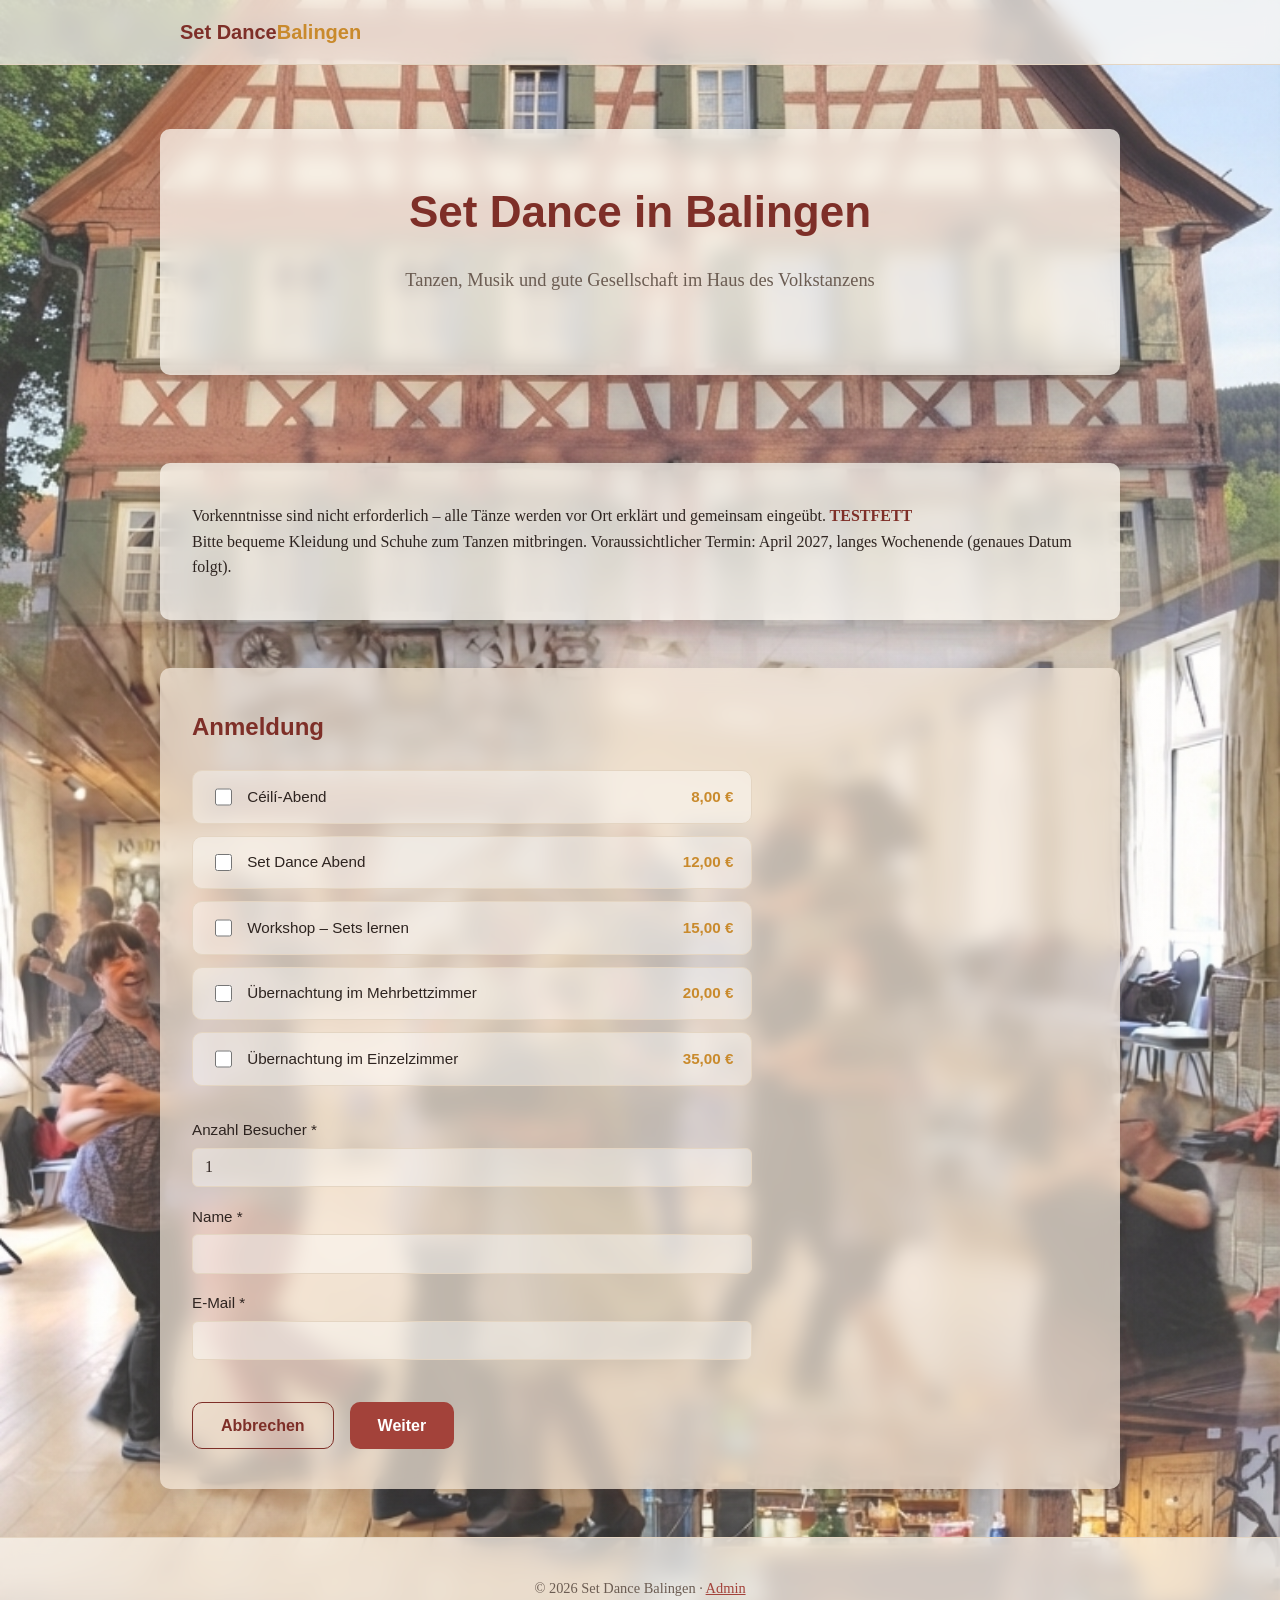
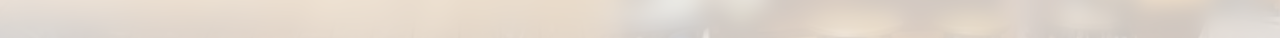
==== index.html @ d420913e "Render infoText1/infoText2 as rich HTML, add lock-screen CSS support The two info paragraphs are now" ====
<!doctype html>
<html lang="de">
<head>
  <meta charset="UTF-8" />
  <meta name="viewport" content="width=device-width, initial-scale=1.0" />
  <title>Set Dance Balingen – Anmeldung</title>
  <meta name="description" content="Anmeldung zum Set Dance Termin im Haus des Volkstanzens, Balingen." />
  <link rel="stylesheet" href="css/style.css" />
</head>
<body>
  <header class="site-header">
    <div class="container header-inner">
      <a href="#top" class="logo">Set&nbsp;Dance<span>Balingen</span></a>
    </div>
  </header>

  <main id="top">
    <section class="hero">
      <div class="container">
        <h1 id="headline">Set Dance in Balingen</h1>
        <p class="hero-sub" id="subheadline"></p>
      </div>
    </section>

    <section class="section">
      <div class="container">
        <div id="info-text-1" class="rich-text"></div>
        <div id="info-text-2" class="rich-text"></div>
      </div>
    </section>

    <section class="section section-alt">
      <div class="container">

        <!-- Schritt 1: Optionen + Kontaktdaten -->
        <div id="step-1">
          <h2>Anmeldung</h2>

          <p id="kapazitaet-hinweis" class="section-note" hidden></p>

          <div id="options-list" class="options-list"></div>

          <form id="kontakt-form" class="registration-form" novalidate>
            <div class="form-row">
              <label for="besucher">Anzahl Besucher *</label>
              <input type="number" id="besucher" name="besucher" min="1" value="1" required />
            </div>
            <div class="form-row">
              <label for="name">Name *</label>
              <input type="text" id="name" name="name" required />
            </div>
            <div class="form-row">
              <label for="email">E-Mail *</label>
              <input type="email" id="email" name="email" required />
            </div>

            <div class="summary-actions">
              <button type="button" id="abbrechen-btn" class="btn btn-secondary">Abbrechen</button>
              <button type="submit" class="btn btn-primary">Weiter</button>
            </div>
          </form>
        </div>

        <!-- Schritt 2: Übersicht -->
        <div id="step-2" hidden>
          <h2>Übersicht</h2>
          <dl id="uebersicht-daten" class="summary-list"></dl>

          <h3>Ausgewählte Optionen</h3>
          <ul id="uebersicht-optionen" class="summary-options"></ul>

          <p class="summary-total">Gesamtpreis: <strong id="gesamtpreis">0,00 €</strong></p>

          <div class="summary-actions">
            <button type="button" id="abbrechen-btn-2" class="btn btn-secondary">Abbrechen</button>
            <button type="button" id="zurueck-btn" class="btn btn-secondary">Zurück</button>
            <button type="button" id="senden-btn" class="btn btn-primary">Anmeldung senden</button>
          </div>
          <p id="form-status" class="form-status" role="status"></p>

          <div id="fallback-block" class="fallback-block" hidden>
            <p>
              Falls sich kein E-Mail-Programm geöffnet hat: Bitte sende die
              folgenden Angaben manuell per E-Mail an
              <strong id="fallback-email"></strong>.
            </p>
            <textarea id="fallback-text" class="fallback-text" rows="8" readonly></textarea>
            <button type="button" id="fallback-copy-btn" class="btn btn-secondary">Text kopieren</button>
          </div>
        </div>

      </div>
    </section>
  </main>

  <footer class="site-footer">
    <div class="container">
      <p>&copy; <span id="jahr"></span> Set Dance Balingen · <a href="admin.html">Admin</a></p>
    </div>
  </footer>

  <script src="js/app.js"></script>
</body>
</html>
---- css/style.css ----
:root {
  --color-bg: #fdf8f2;
  --color-bg-alt: #f3e7d8;
  --color-text: #2e2420;
  --color-text-muted: #6b5c52;
  --color-primary: #a3423a;
  --color-primary-dark: #7e2f28;
  --color-accent: #c98a2c;
  --color-border: #e4d5c2;
  --radius: 10px;
  --max-width: 960px;
  --font-body: "Georgia", "Iowan Old Style", "Palatino Linotype", serif;
  --font-heading: "Trebuchet MS", "Segoe UI", sans-serif;
  --panel-bg: rgba(253, 248, 242, 0.72);
  --panel-bg-alt: rgba(243, 231, 216, 0.72);
}

* {
  box-sizing: border-box;
}

[hidden] {
  display: none !important;
}

body {
  margin: 0;
  color: var(--color-text);
  font-family: var(--font-body);
  line-height: 1.6;
  background-color: var(--color-bg);
  background-image: linear-gradient(rgba(253, 248, 242, 0.2), rgba(253, 248, 242, 0.2)), url("../img/hero.png");
  background-size: 100% auto;
  background-position: top center;
  background-repeat: no-repeat;
}

h1, h2, h3 {
  font-family: var(--font-heading);
  color: var(--color-primary-dark);
  margin-top: 0;
}

a {
  color: var(--color-primary);
}

.container {
  max-width: var(--max-width);
  margin: 0 auto;
  padding: 0 1.25rem;
}

.site-header {
  background: var(--panel-bg);
  backdrop-filter: blur(10px);
  -webkit-backdrop-filter: blur(10px);
  border-bottom: 1px solid var(--color-border);
  position: sticky;
  top: 0;
  z-index: 10;
}

.header-inner {
  display: flex;
  align-items: center;
  justify-content: space-between;
  padding: 1rem 1.25rem;
}

.logo {
  font-family: var(--font-heading);
  font-weight: bold;
  font-size: 1.25rem;
  color: var(--color-primary-dark);
  text-decoration: none;
}

.logo span {
  color: var(--color-accent);
}

.main-nav a {
  margin-left: 1.5rem;
  text-decoration: none;
  color: var(--color-text);
  font-family: var(--font-heading);
}

.main-nav a:hover {
  color: var(--color-primary);
}

.hero {
  padding: 4rem 0;
  text-align: center;
}

.hero .container {
  background: var(--panel-bg);
  backdrop-filter: blur(10px);
  -webkit-backdrop-filter: blur(10px);
  border-radius: var(--radius);
  padding: 3rem 2rem;
  box-shadow: 0 10px 30px rgba(46, 36, 32, 0.2);
}

.hero h1 {
  font-size: 2.75rem;
  margin-bottom: 0.5rem;
}

.hero-sub {
  color: var(--color-text-muted);
  font-size: 1.15rem;
  margin-bottom: 2rem;
}

.btn {
  display: inline-block;
  padding: 0.85rem 1.75rem;
  border-radius: var(--radius);
  text-decoration: none;
  font-family: var(--font-heading);
  font-weight: bold;
  border: none;
  cursor: pointer;
  font-size: 1rem;
}

.btn-primary {
  background: var(--color-primary);
  color: #fff;
}

.btn-primary:hover {
  background: var(--color-primary-dark);
}

.btn-secondary {
  background: transparent;
  color: var(--color-primary-dark);
  border: 1px solid var(--color-primary-dark);
}

.btn-secondary:hover {
  background: var(--color-bg-alt);
}

.section {
  padding: 1.5rem 0;
}

.section .container {
  background: var(--panel-bg);
  backdrop-filter: blur(10px);
  -webkit-backdrop-filter: blur(10px);
  border-radius: var(--radius);
  padding: 2.5rem 2rem;
  box-shadow: 0 8px 24px rgba(46, 36, 32, 0.15);
}

.section-alt .container {
  background: var(--panel-bg-alt);
}

.section-note {
  color: var(--color-text-muted);
}

.rich-text p {
  margin: 0 0 1rem;
}

.rich-text p:last-child {
  margin-bottom: 0;
}

.rich-text ul, .rich-text ol {
  margin: 0 0 1rem;
  padding-left: 1.4rem;
}

.rich-text strong {
  color: var(--color-primary-dark);
}

.registration-form {
  max-width: 560px;
  margin-top: 2rem;
  display: grid;
  gap: 1.1rem;
}

.form-row {
  display: flex;
  flex-direction: column;
  gap: 0.35rem;
}

label {
  font-family: var(--font-heading);
  font-size: 0.95rem;
  color: var(--color-text);
}

input, textarea {
  font-family: var(--font-body);
  font-size: 1rem;
  padding: 0.6rem 0.75rem;
  border: 1px solid var(--color-border);
  border-radius: 6px;
  background: rgba(255, 255, 255, 0.4);
  color: var(--color-text);
}

.rich-editor {
  background: rgba(255, 255, 255, 0.7);
  border-radius: 6px;
  overflow: hidden;
}

.rich-editor .ql-toolbar {
  border-color: var(--color-border);
  background: rgba(255, 255, 255, 0.5);
}

.rich-editor .ql-container {
  border-color: var(--color-border);
  font-family: var(--font-body);
  font-size: 1rem;
  min-height: 100px;
}

.rich-editor .ql-editor {
  min-height: 100px;
}

#lock-screen {
  max-width: 420px;
}

#access-level-hinweis {
  font-weight: bold;
}

input:focus, textarea:focus {
  outline: 2px solid var(--color-accent);
  outline-offset: 1px;
}

.form-status {
  min-height: 1.2em;
  color: var(--color-primary-dark);
  font-family: var(--font-heading);
}

.options-list {
  display: grid;
  gap: 0.75rem;
  margin: 1.5rem 0;
  max-width: 560px;
}

.option-item {
  display: flex;
  align-items: center;
  gap: 0.75rem;
  background: rgba(255, 255, 255, 0.4);
  border: 1px solid var(--color-border);
  border-radius: var(--radius);
  padding: 0.85rem 1.1rem;
  cursor: pointer;
}

.option-item input[type="checkbox"] {
  width: 1.1rem;
  height: 1.1rem;
  flex-shrink: 0;
}

.option-label {
  flex: 1;
}

.option-price {
  font-family: var(--font-heading);
  color: var(--color-accent);
  font-weight: bold;
}

.summary-list {
  display: grid;
  grid-template-columns: max-content 1fr;
  gap: 0.4rem 1rem;
  max-width: 560px;
}

.summary-list dt {
  font-family: var(--font-heading);
  color: var(--color-text-muted);
}

.summary-list dd {
  margin: 0;
}

.summary-options {
  max-width: 560px;
  padding-left: 1.2rem;
}

.summary-total {
  font-size: 1.2rem;
  margin-top: 1.5rem;
}

.summary-actions {
  display: flex;
  gap: 1rem;
  margin-top: 1.5rem;
  flex-wrap: wrap;
}

.fallback-block {
  max-width: 560px;
  margin-top: 1.5rem;
  padding-top: 1.5rem;
  border-top: 1px solid var(--color-border);
}

.fallback-text {
  width: 100%;
  font-family: var(--font-body);
  font-size: 0.95rem;
  padding: 0.75rem;
  border: 1px solid var(--color-border);
  border-radius: 6px;
  margin: 0.75rem 0;
  resize: vertical;
}

.registrations-panel {
  margin-top: 1.5rem;
  max-width: 100%;
}

.registrations-panel summary {
  cursor: pointer;
  font-family: var(--font-heading);
  font-weight: bold;
  color: var(--color-primary-dark);
  margin-bottom: 1rem;
}

.registrations-scroll {
  max-height: 400px;
  overflow: auto;
  border: 1px solid var(--color-border);
  border-radius: 6px;
  margin: 1rem 0;
}

.registrations-table {
  width: 100%;
  border-collapse: collapse;
  font-size: 0.9rem;
  white-space: nowrap;
}

.registrations-table th, .registrations-table td {
  padding: 0.5rem 0.75rem;
  border-bottom: 1px solid var(--color-border);
  text-align: left;
}

.registrations-table thead th {
  position: sticky;
  top: 0;
  background: var(--panel-bg-alt);
}

.option-editor-row {
  display: grid;
  grid-template-columns: 1fr 140px auto;
  gap: 0.75rem;
  align-items: center;
  margin-bottom: 0.75rem;
  max-width: 640px;
}

.option-editor-header {
  font-family: var(--font-heading);
  font-size: 0.85rem;
  color: var(--color-text-muted);
  text-transform: uppercase;
  letter-spacing: 0.03em;
}

@media (max-width: 600px) {
  .option-editor-row {
    grid-template-columns: 1fr;
  }

  .option-editor-header {
    display: none;
  }
}

.site-footer {
  background: var(--panel-bg);
  backdrop-filter: blur(10px);
  -webkit-backdrop-filter: blur(10px);
  border-top: 1px solid var(--color-border);
  padding: 1.5rem 0;
  text-align: center;
  color: var(--color-text-muted);
  font-size: 0.9rem;
  margin-top: 1.5rem;
}

@media (max-width: 600px) {
  .header-inner {
    flex-direction: column;
    gap: 0.5rem;
  }

  .hero h1 {
    font-size: 2rem;
  }
}
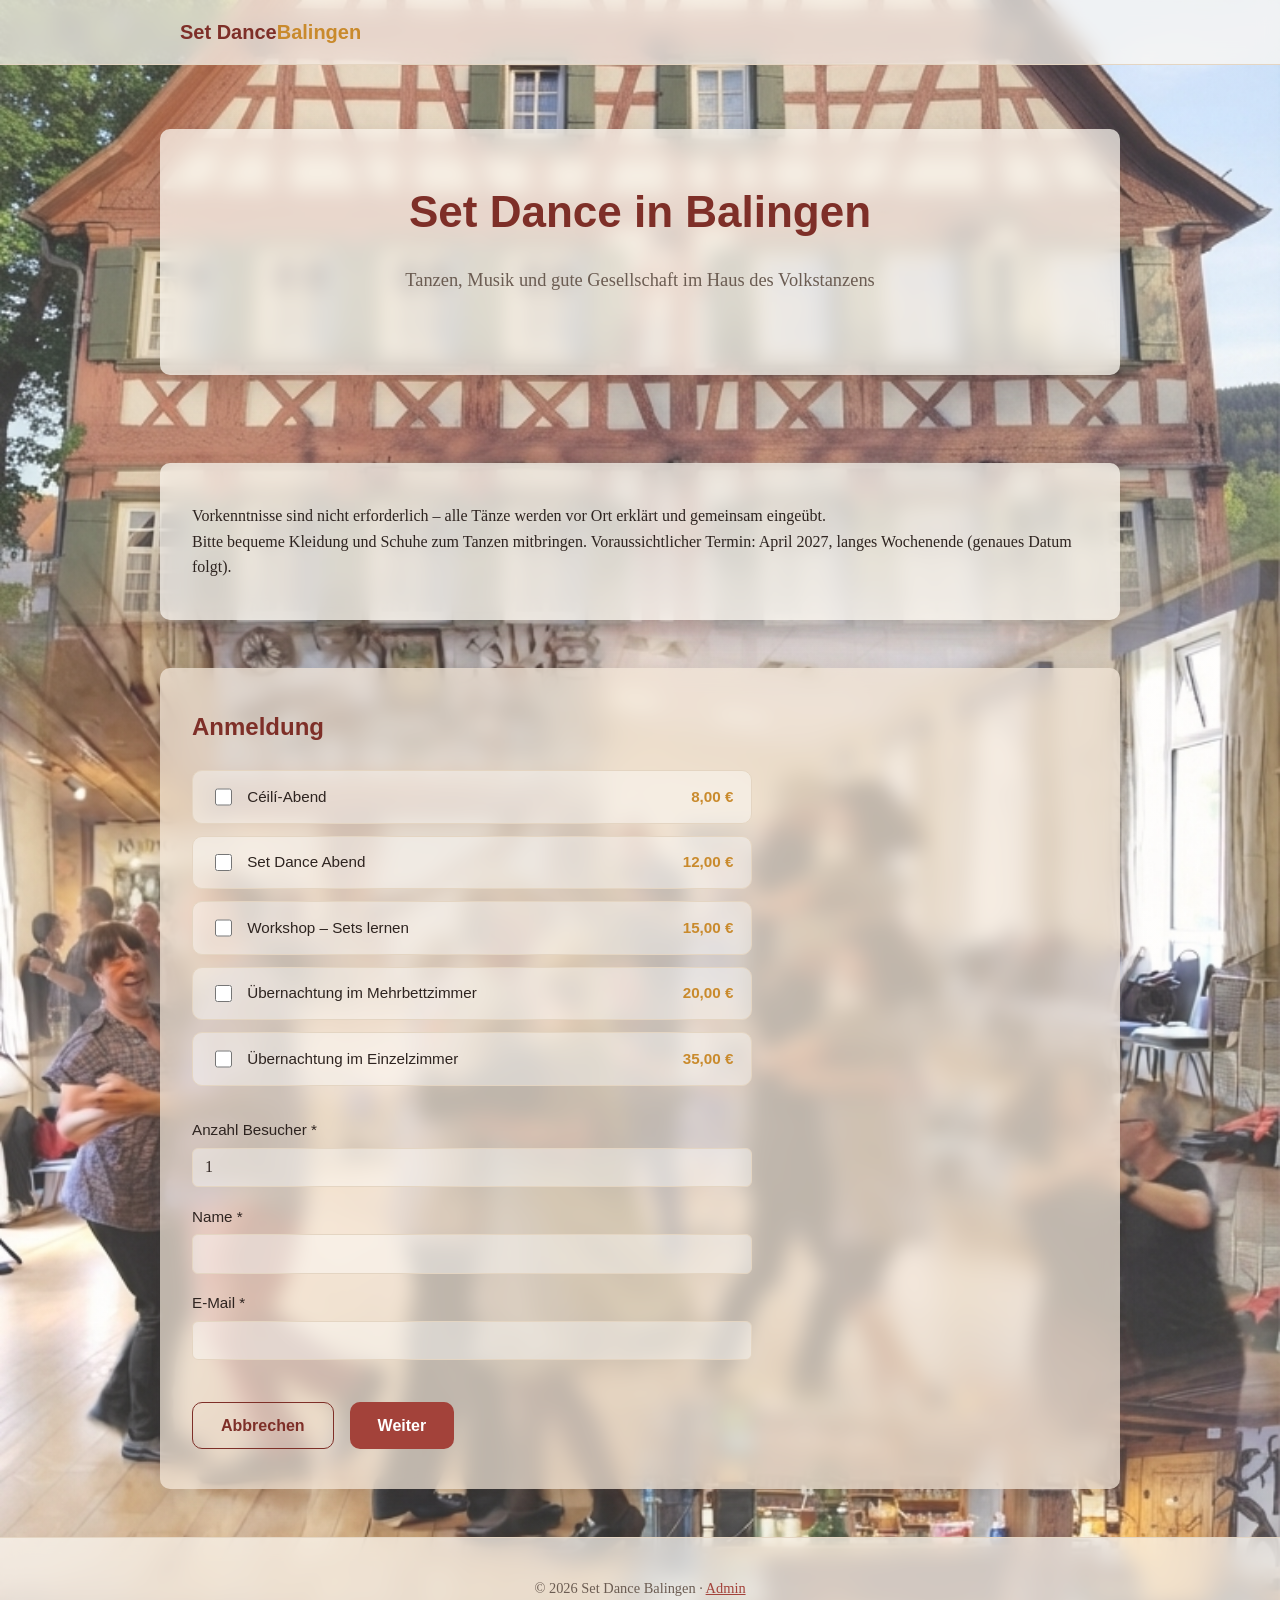
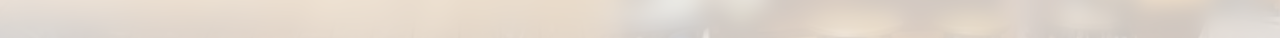
==== commit 4460bbdd: "Add favicon and social-share image using the actual venue photo Cropped from the existing hero photo" ====
--- a/index.html
+++ b/index.html
@@ -5,6 +5,21 @@
   <meta name="viewport" content="width=device-width, initial-scale=1.0" />
   <title>Set Dance Balingen – Anmeldung</title>
   <meta name="description" content="Anmeldung zum Set Dance Termin im Haus des Volkstanzens, Balingen." />
+
+  <link rel="icon" type="image/png" sizes="32x32" href="img/icons/favicon-32.png" />
+  <link rel="icon" type="image/png" sizes="16x16" href="img/icons/favicon-16.png" />
+  <link rel="apple-touch-icon" sizes="180x180" href="img/icons/apple-touch-icon.png" />
+
+  <meta property="og:type" content="website" />
+  <meta property="og:title" content="Set Dance Balingen" />
+  <meta property="og:description" content="Anmeldung zum Set Dance Termin im Haus des Volkstanzens, Balingen." />
+  <meta property="og:image" content="https://ralfsmart.github.io/Set-Dance-Balingen/img/icons/og-image.png" />
+  <meta property="og:url" content="https://ralfsmart.github.io/Set-Dance-Balingen/" />
+  <meta name="twitter:card" content="summary_large_image" />
+  <meta name="twitter:title" content="Set Dance Balingen" />
+  <meta name="twitter:description" content="Anmeldung zum Set Dance Termin im Haus des Volkstanzens, Balingen." />
+  <meta name="twitter:image" content="https://ralfsmart.github.io/Set-Dance-Balingen/img/icons/og-image.png" />
+
   <link rel="stylesheet" href="css/style.css" />
 </head>
 <body>
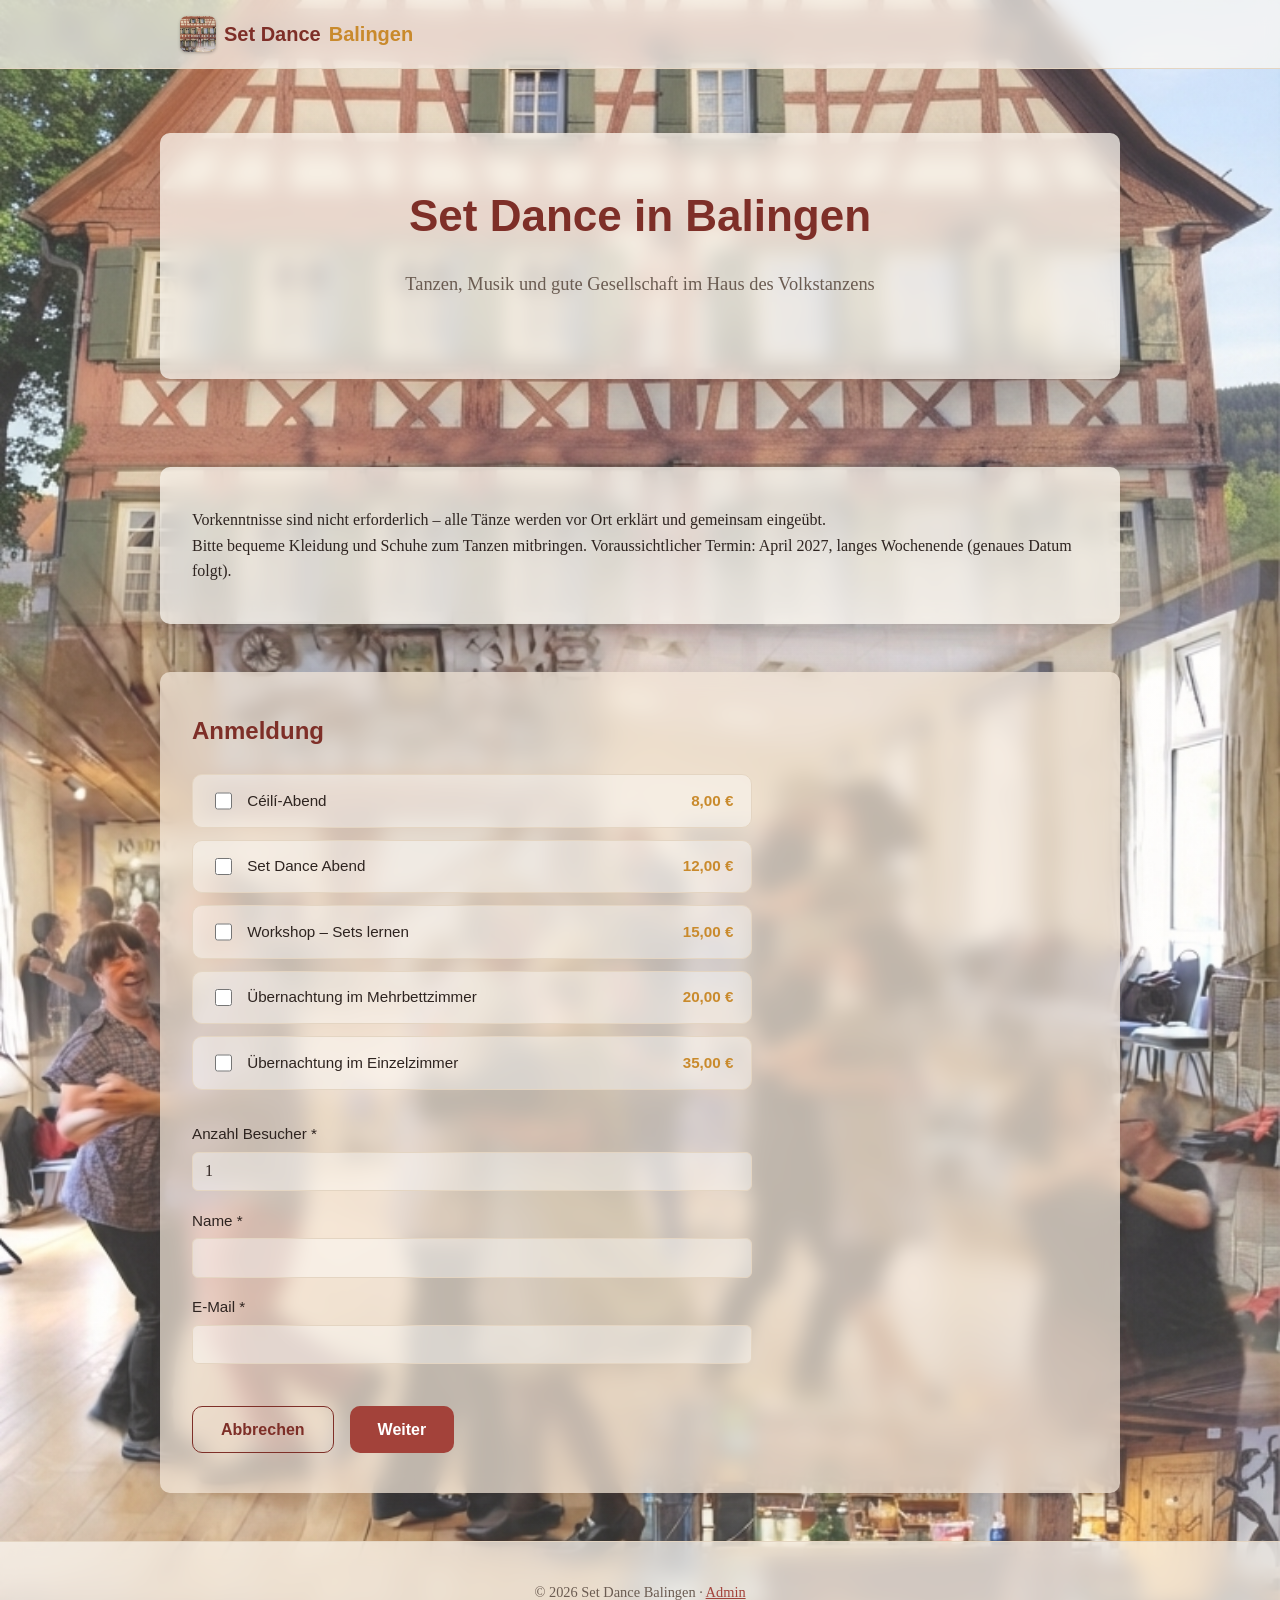
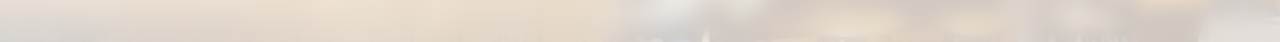
==== commit 9639b0ea: "Show the logo as a real header image and make it admin-editable The house photo was only used as a f" ====
--- a/index.html
+++ b/index.html
@@ -6,26 +6,25 @@
   <title>Set Dance Balingen – Anmeldung</title>
   <meta name="description" content="Anmeldung zum Set Dance Termin im Haus des Volkstanzens, Balingen." />
 
-  <link rel="icon" type="image/png" sizes="32x32" href="img/icons/favicon-32.png" />
-  <link rel="icon" type="image/png" sizes="16x16" href="img/icons/favicon-16.png" />
-  <link rel="apple-touch-icon" sizes="180x180" href="img/icons/apple-touch-icon.png" />
+  <link rel="icon" type="image/png" href="img/icons/logo.png" />
+  <link rel="apple-touch-icon" href="img/icons/logo.png" />
 
   <meta property="og:type" content="website" />
   <meta property="og:title" content="Set Dance Balingen" />
   <meta property="og:description" content="Anmeldung zum Set Dance Termin im Haus des Volkstanzens, Balingen." />
-  <meta property="og:image" content="https://ralfsmart.github.io/Set-Dance-Balingen/img/icons/og-image.png" />
+  <meta property="og:image" content="https://ralfsmart.github.io/Set-Dance-Balingen/img/icons/logo.png" />
   <meta property="og:url" content="https://ralfsmart.github.io/Set-Dance-Balingen/" />
-  <meta name="twitter:card" content="summary_large_image" />
+  <meta name="twitter:card" content="summary" />
   <meta name="twitter:title" content="Set Dance Balingen" />
   <meta name="twitter:description" content="Anmeldung zum Set Dance Termin im Haus des Volkstanzens, Balingen." />
-  <meta name="twitter:image" content="https://ralfsmart.github.io/Set-Dance-Balingen/img/icons/og-image.png" />
+  <meta name="twitter:image" content="https://ralfsmart.github.io/Set-Dance-Balingen/img/icons/logo.png" />
 
   <link rel="stylesheet" href="css/style.css" />
 </head>
 <body>
   <header class="site-header">
     <div class="container header-inner">
-      <a href="#top" class="logo">Set&nbsp;Dance<span>Balingen</span></a>
+      <a href="#top" class="logo"><img src="img/icons/logo.png" alt="" class="logo-icon" />Set&nbsp;Dance<span>Balingen</span></a>
     </div>
   </header>
 
--- a/css/style.css
+++ b/css/style.css
@@ -69,11 +69,22 @@
 }
 
 .logo {
+  display: inline-flex;
+  align-items: center;
+  gap: 0.5rem;
   font-family: var(--font-heading);
   font-weight: bold;
   font-size: 1.25rem;
   color: var(--color-primary-dark);
   text-decoration: none;
+}
+
+.logo-icon {
+  height: 36px;
+  width: 36px;
+  object-fit: cover;
+  border-radius: 7px;
+  box-shadow: 0 1px 3px rgba(46, 36, 32, 0.3);
 }
 
 .logo span {
@@ -238,6 +249,22 @@
 
 #lock-screen {
   max-width: 420px;
+}
+
+#logo-section {
+  margin-bottom: 2rem;
+  padding-bottom: 1.5rem;
+  border-bottom: 1px solid var(--color-border);
+}
+
+.logo-upload-preview {
+  display: block;
+  height: 96px;
+  width: 96px;
+  object-fit: cover;
+  border-radius: 10px;
+  box-shadow: 0 2px 6px rgba(46, 36, 32, 0.25);
+  margin: 1rem 0;
 }
 
 #access-level-hinweis {
@@ -389,12 +416,21 @@
   max-width: 640px;
 }
 
+.option-price-input {
+  text-align: right;
+  font-weight: bold;
+}
+
 .option-editor-header {
   font-family: var(--font-heading);
   font-size: 0.85rem;
   color: var(--color-text-muted);
   text-transform: uppercase;
   letter-spacing: 0.03em;
+}
+
+.option-editor-header span:nth-child(2) {
+  text-align: right;
 }
 
 @media (max-width: 600px) {
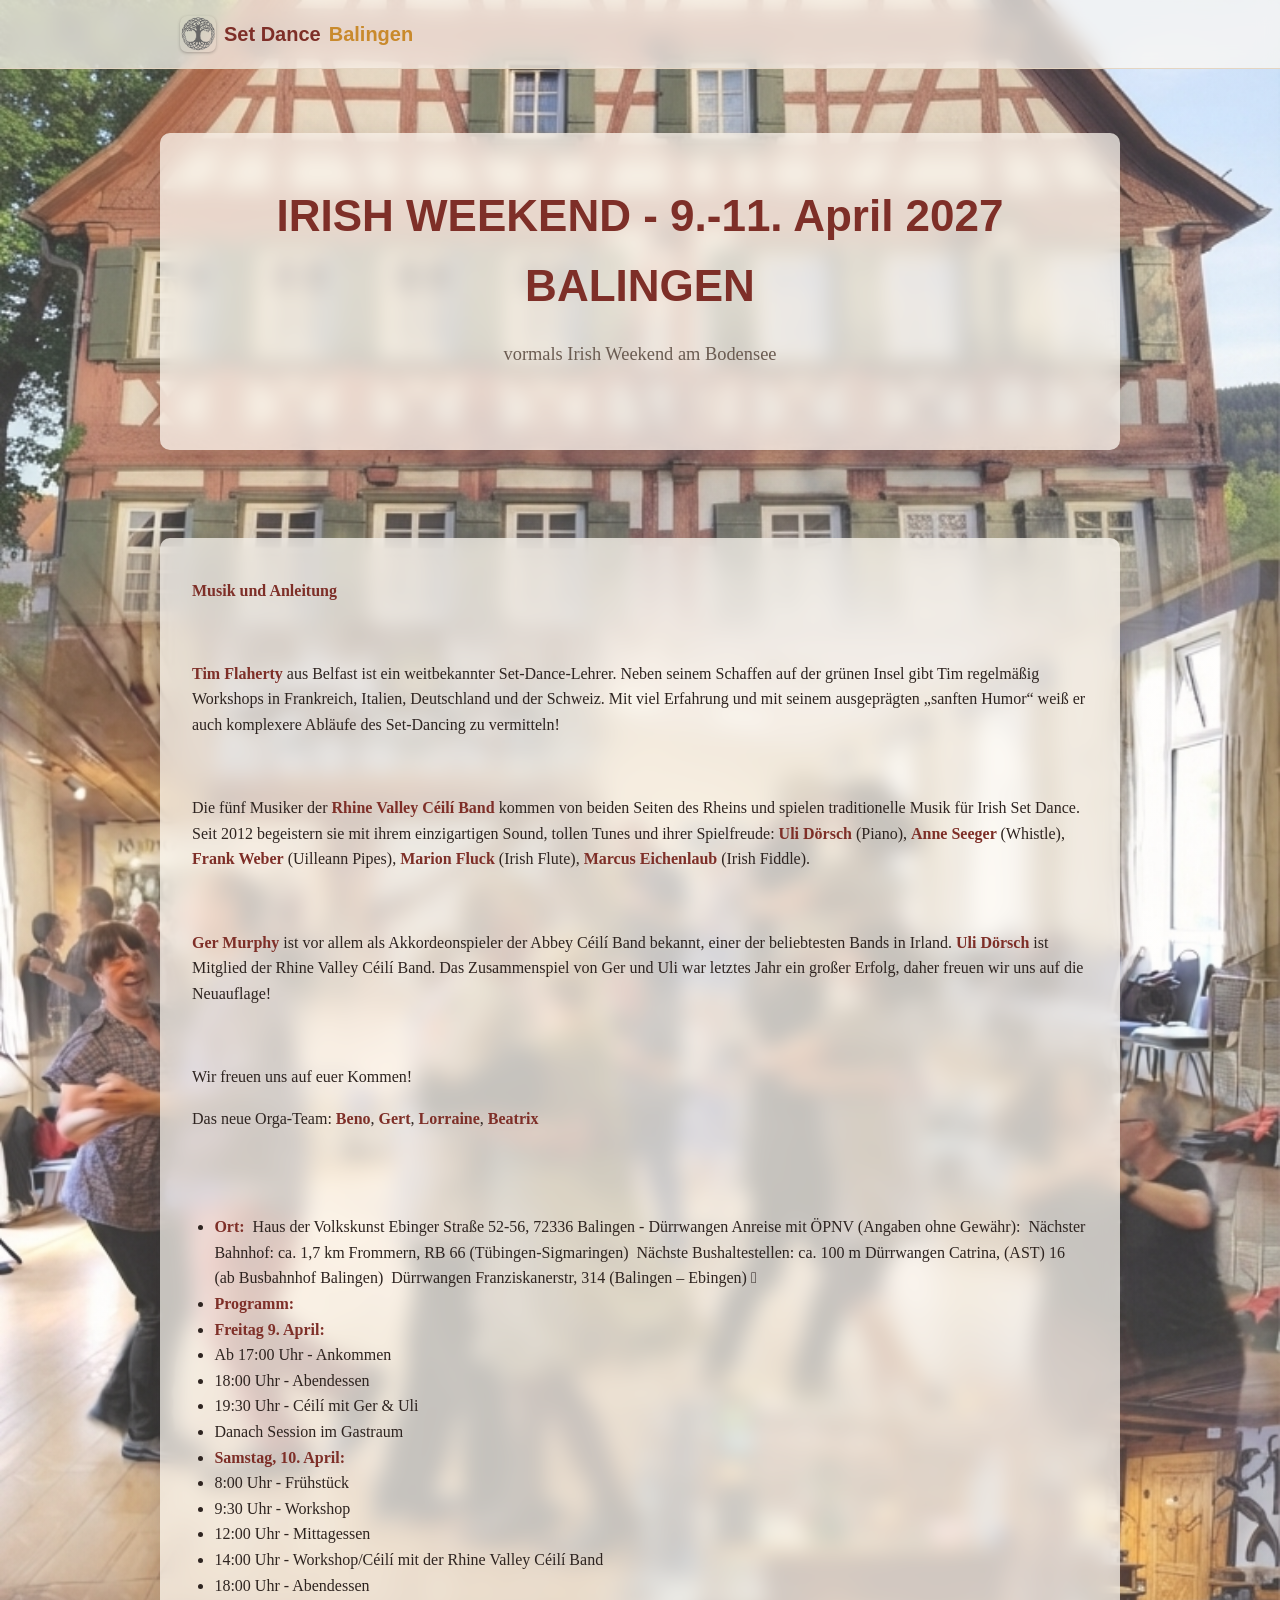
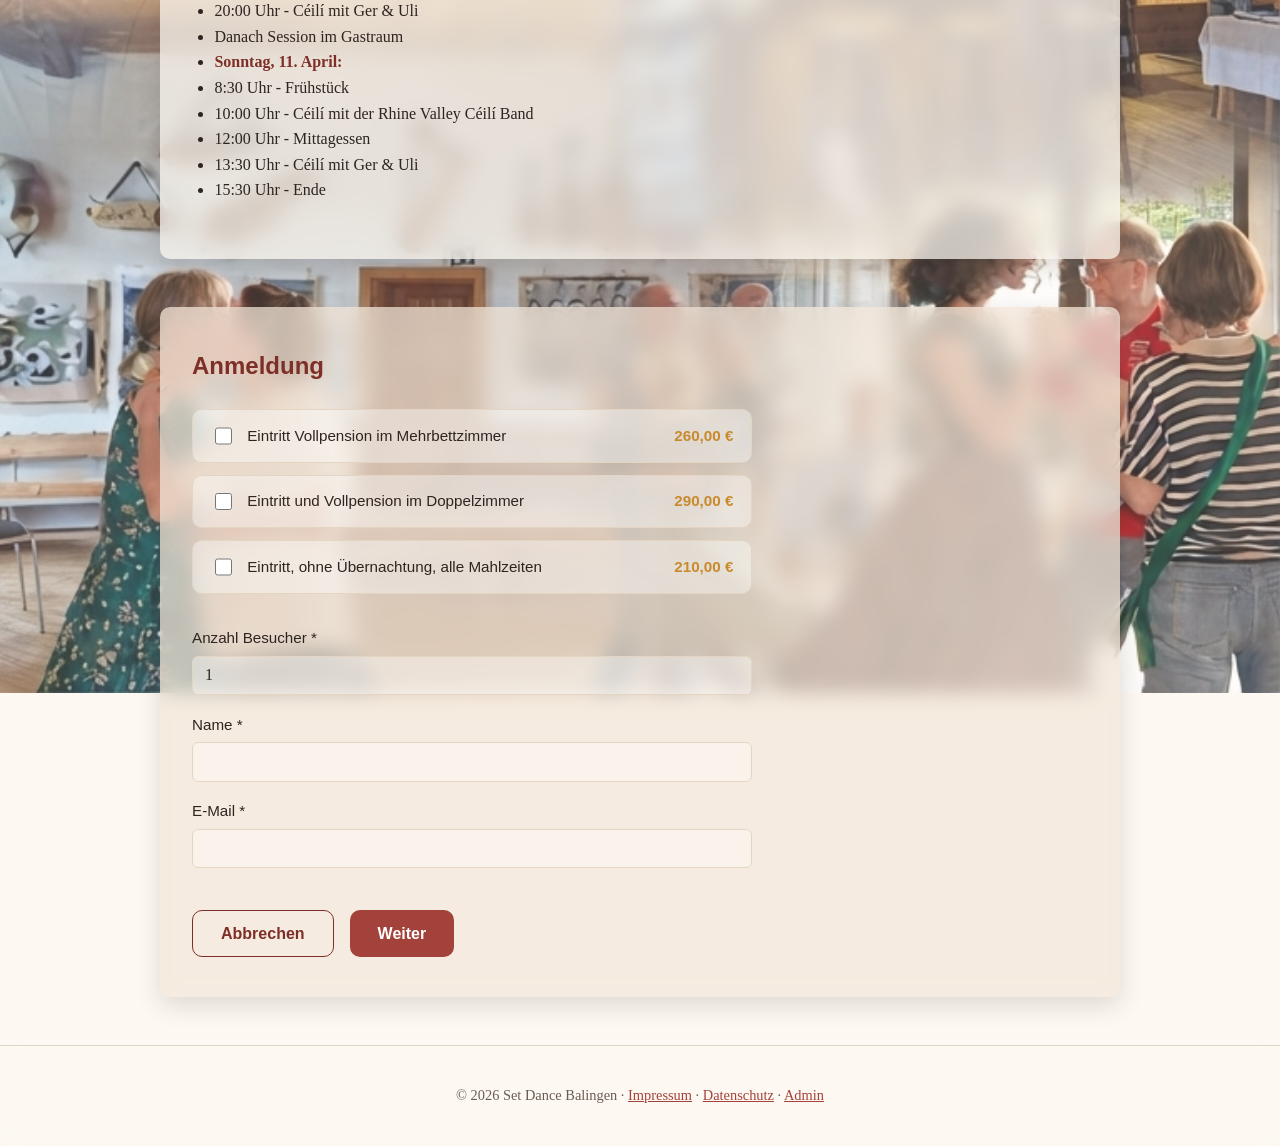
==== commit 320e31a7: "Add Impressum/Datenschutz pages and extra editable info fields New impressum.html and datenschutz.ht" ====
--- a/index.html
+++ b/index.html
@@ -54,6 +54,9 @@
 
           <div id="options-list" class="options-list"></div>
 
+          <div id="zusatz-text-1" class="rich-text"></div>
+          <div id="zusatz-text-2" class="rich-text"></div>
+
           <form id="kontakt-form" class="registration-form" novalidate>
             <div class="form-row">
               <label for="besucher">Anzahl Besucher *</label>
@@ -109,7 +112,7 @@
 
   <footer class="site-footer">
     <div class="container">
-      <p>&copy; <span id="jahr"></span> Set Dance Balingen · <a href="admin.html">Admin</a></p>
+      <p>&copy; <span id="jahr"></span> Set Dance Balingen · <a href="impressum.html">Impressum</a> · <a href="datenschutz.html">Datenschutz</a> · <a href="admin.html">Admin</a></p>
     </div>
   </footer>
 
--- a/css/style.css
+++ b/css/style.css
@@ -196,6 +196,15 @@
   color: var(--color-primary-dark);
 }
 
+.rich-text a {
+  color: var(--color-primary);
+  text-decoration: underline;
+}
+
+.rich-text a:hover {
+  color: var(--color-primary-dark);
+}
+
 .registration-form {
   max-width: 560px;
   margin-top: 2rem;
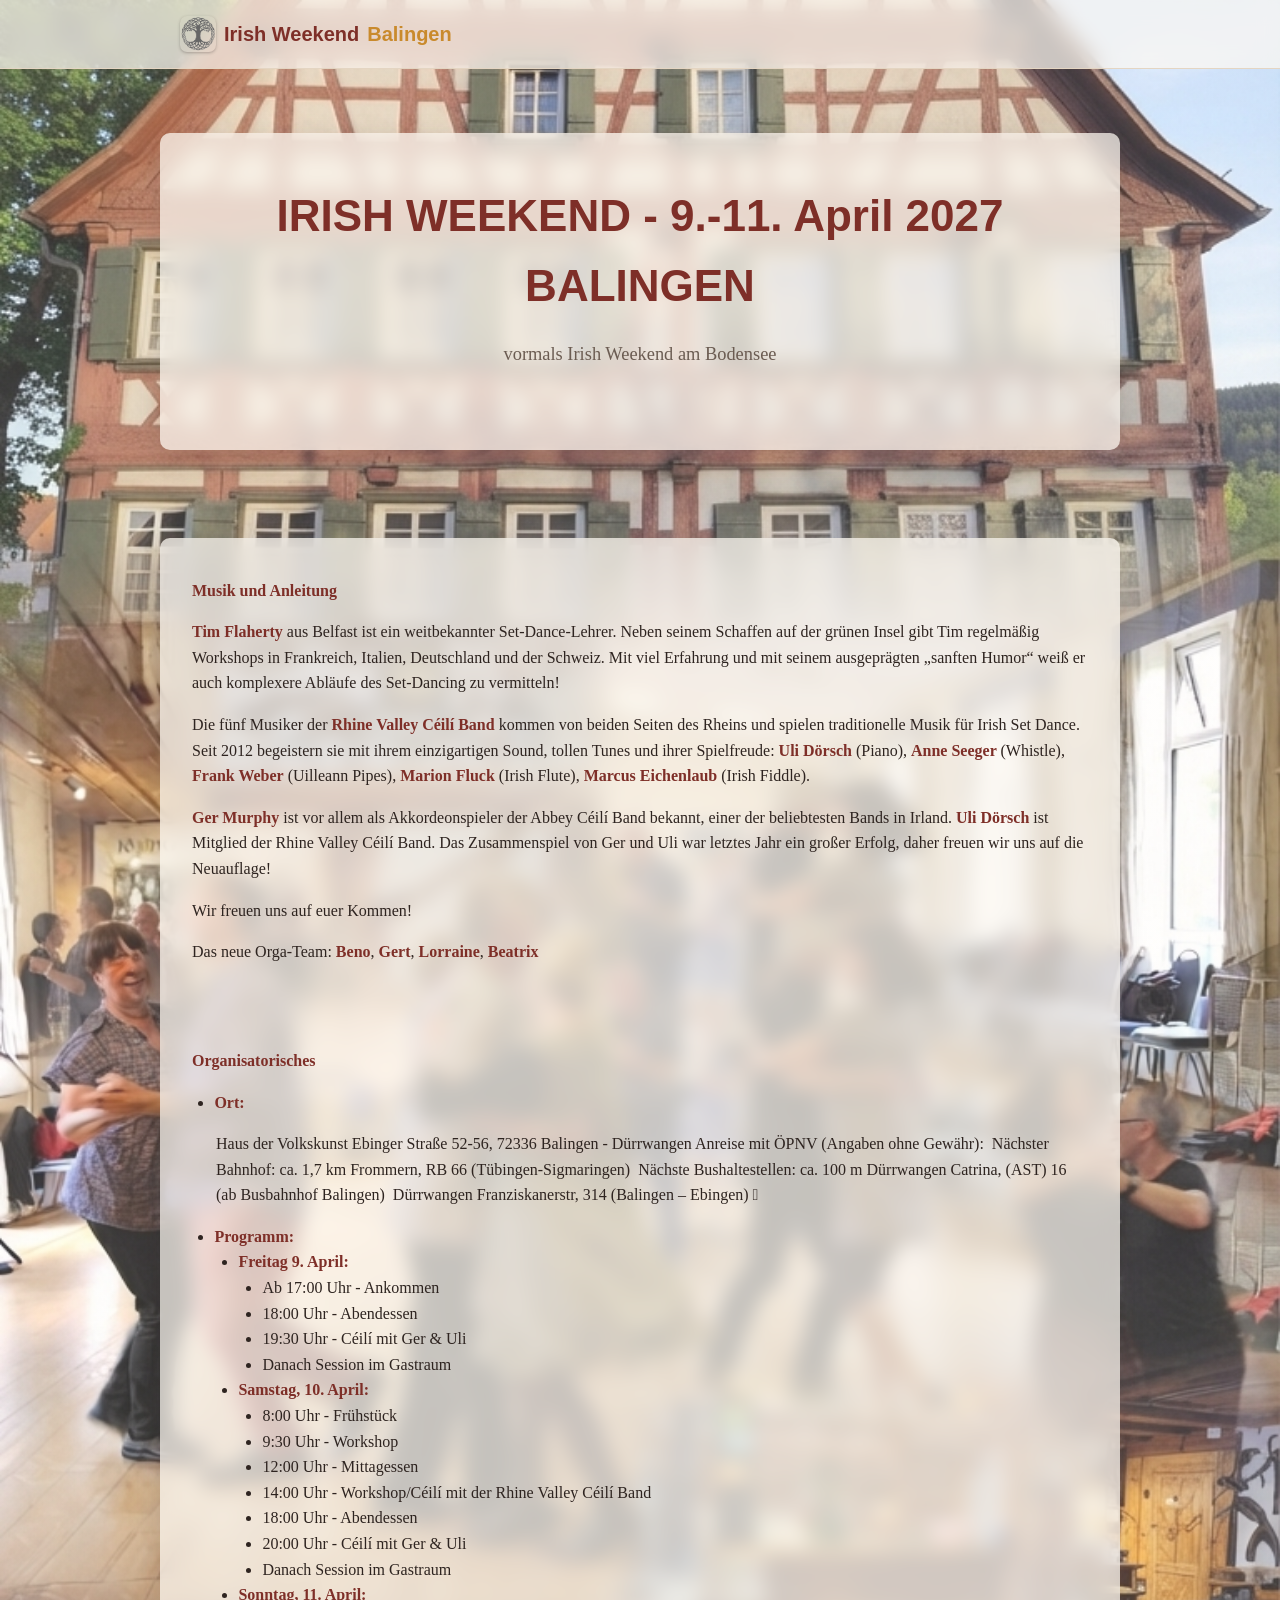
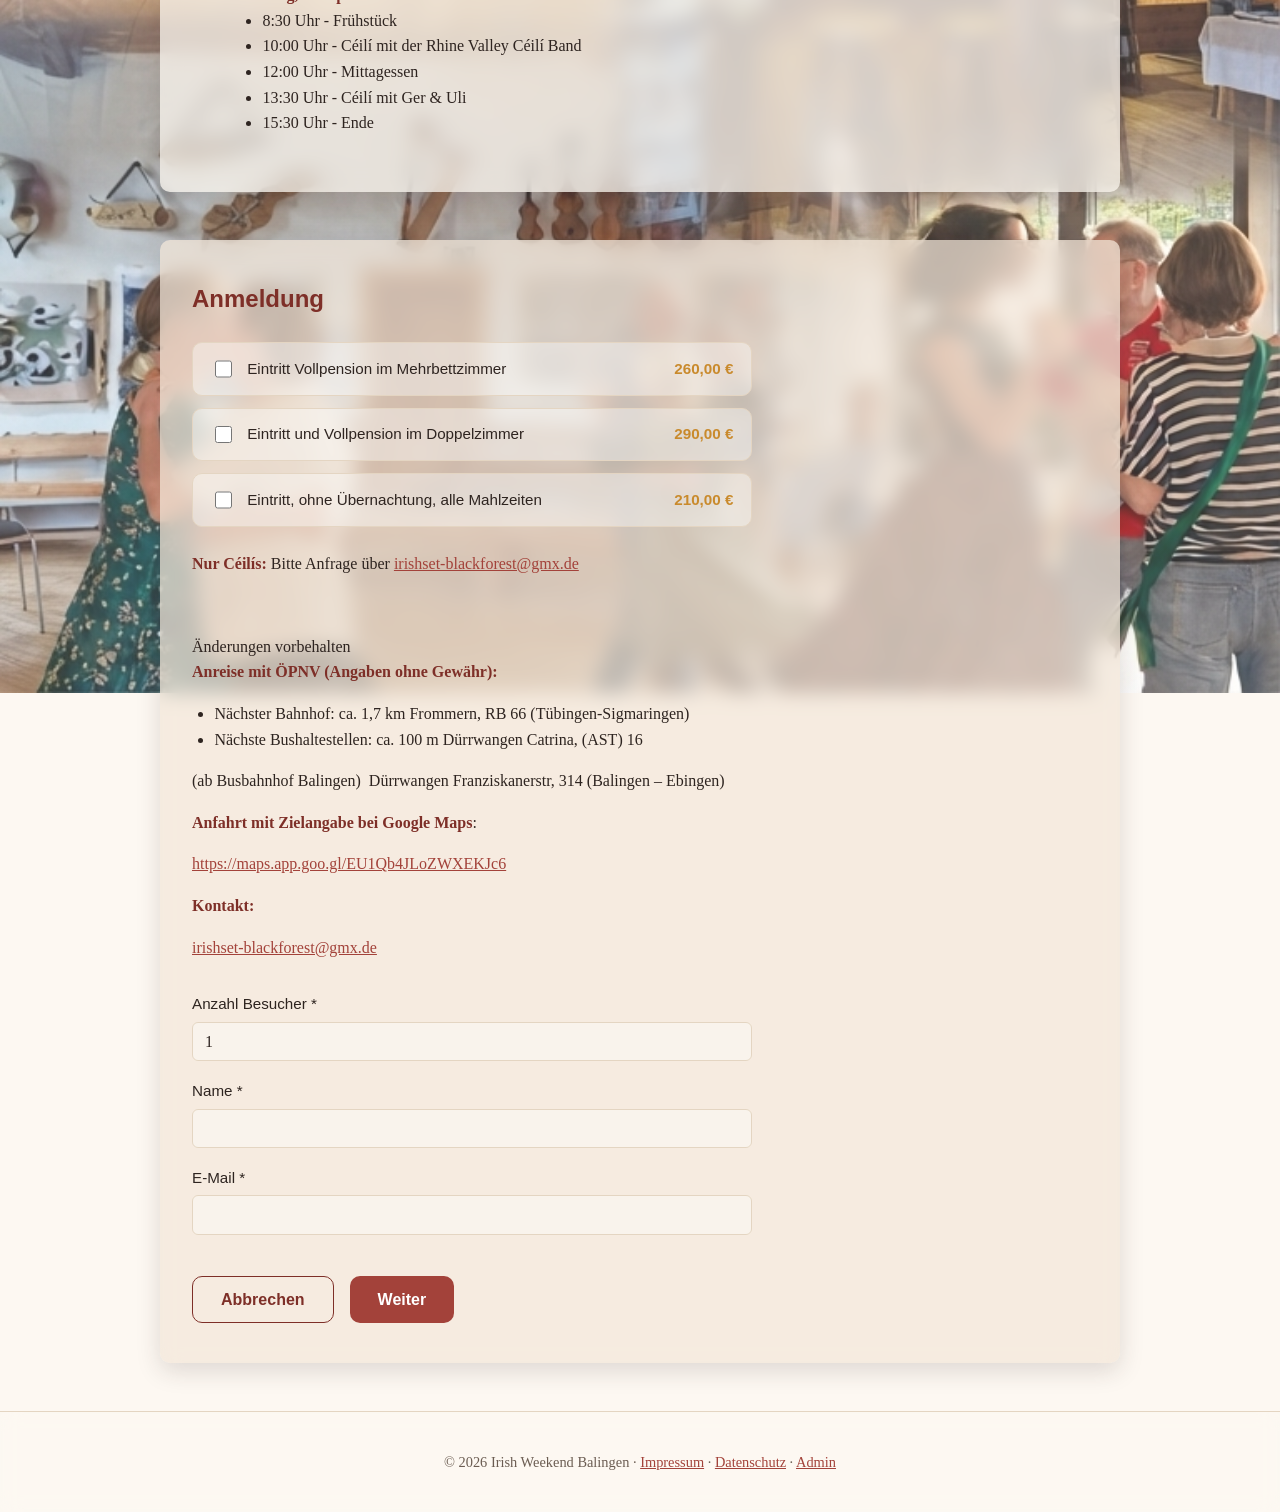
==== commit 6bf81979: "Rebrand to Irish Weekend Balingen and update repo links The GitHub repository was renamed from Set-D" ====
--- a/index.html
+++ b/index.html
@@ -3,28 +3,28 @@
 <head>
   <meta charset="UTF-8" />
   <meta name="viewport" content="width=device-width, initial-scale=1.0" />
-  <title>Set Dance Balingen – Anmeldung</title>
+  <title>Irish Weekend Balingen – Anmeldung</title>
   <meta name="description" content="Anmeldung zum Set Dance Termin im Haus des Volkstanzens, Balingen." />
 
   <link rel="icon" type="image/png" href="img/icons/logo.png" />
   <link rel="apple-touch-icon" href="img/icons/logo.png" />
 
   <meta property="og:type" content="website" />
-  <meta property="og:title" content="Set Dance Balingen" />
+  <meta property="og:title" content="Irish Weekend Balingen" />
   <meta property="og:description" content="Anmeldung zum Set Dance Termin im Haus des Volkstanzens, Balingen." />
-  <meta property="og:image" content="https://ralfsmart.github.io/Set-Dance-Balingen/img/icons/logo.png" />
-  <meta property="og:url" content="https://ralfsmart.github.io/Set-Dance-Balingen/" />
+  <meta property="og:image" content="https://ralfsmart.github.io/Irish-Weekend-Balingen/img/icons/logo.png" />
+  <meta property="og:url" content="https://ralfsmart.github.io/Irish-Weekend-Balingen/" />
   <meta name="twitter:card" content="summary" />
-  <meta name="twitter:title" content="Set Dance Balingen" />
+  <meta name="twitter:title" content="Irish Weekend Balingen" />
   <meta name="twitter:description" content="Anmeldung zum Set Dance Termin im Haus des Volkstanzens, Balingen." />
-  <meta name="twitter:image" content="https://ralfsmart.github.io/Set-Dance-Balingen/img/icons/logo.png" />
+  <meta name="twitter:image" content="https://ralfsmart.github.io/Irish-Weekend-Balingen/img/icons/logo.png" />
 
   <link rel="stylesheet" href="css/style.css" />
 </head>
 <body>
   <header class="site-header">
     <div class="container header-inner">
-      <a href="#top" class="logo"><img src="img/icons/logo.png" alt="" class="logo-icon" />Set&nbsp;Dance<span>Balingen</span></a>
+      <a href="#top" class="logo"><img src="img/icons/logo.png" alt="" class="logo-icon" />Irish&nbsp;Weekend<span>Balingen</span></a>
     </div>
   </header>
 
@@ -112,7 +112,7 @@
 
   <footer class="site-footer">
     <div class="container">
-      <p>&copy; <span id="jahr"></span> Set Dance Balingen · <a href="impressum.html">Impressum</a> · <a href="datenschutz.html">Datenschutz</a> · <a href="admin.html">Admin</a></p>
+      <p>&copy; <span id="jahr"></span> Irish Weekend Balingen · <a href="impressum.html">Impressum</a> · <a href="datenschutz.html">Datenschutz</a> · <a href="admin.html">Admin</a></p>
     </div>
   </footer>
 
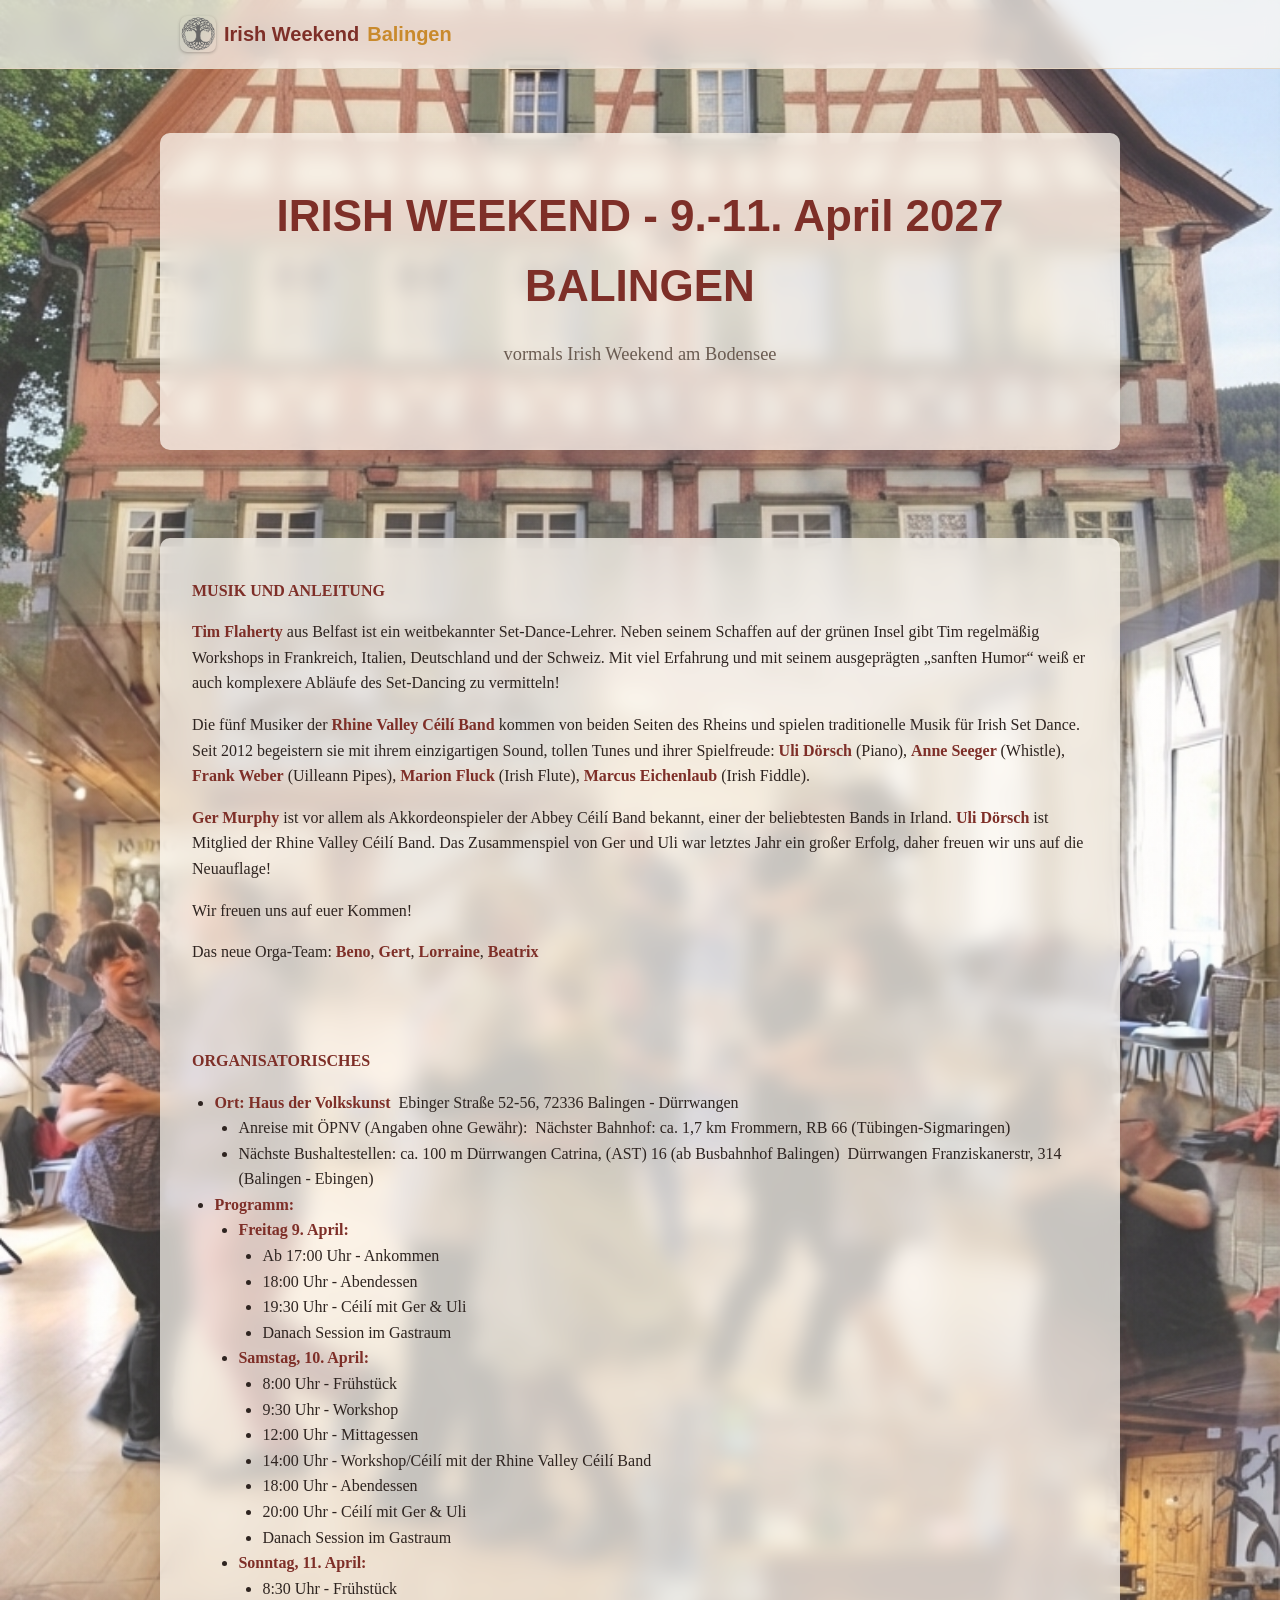
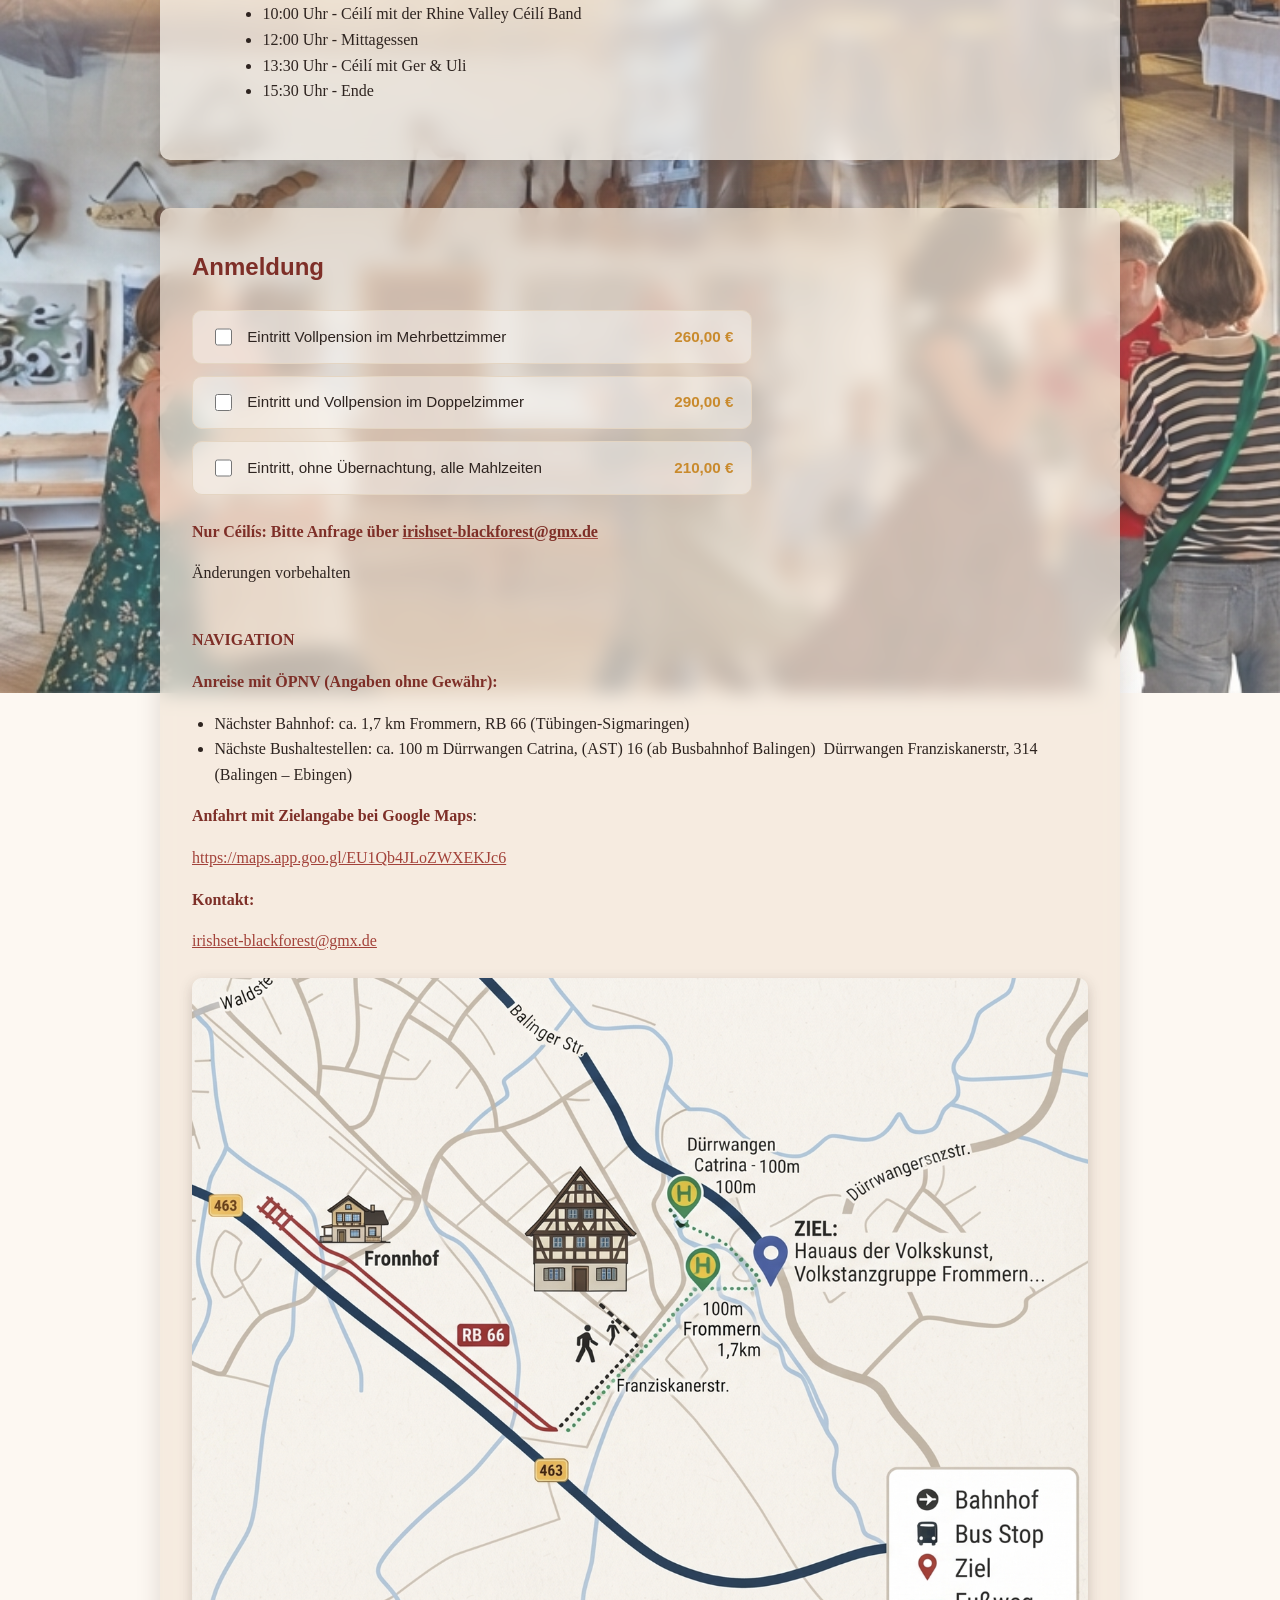
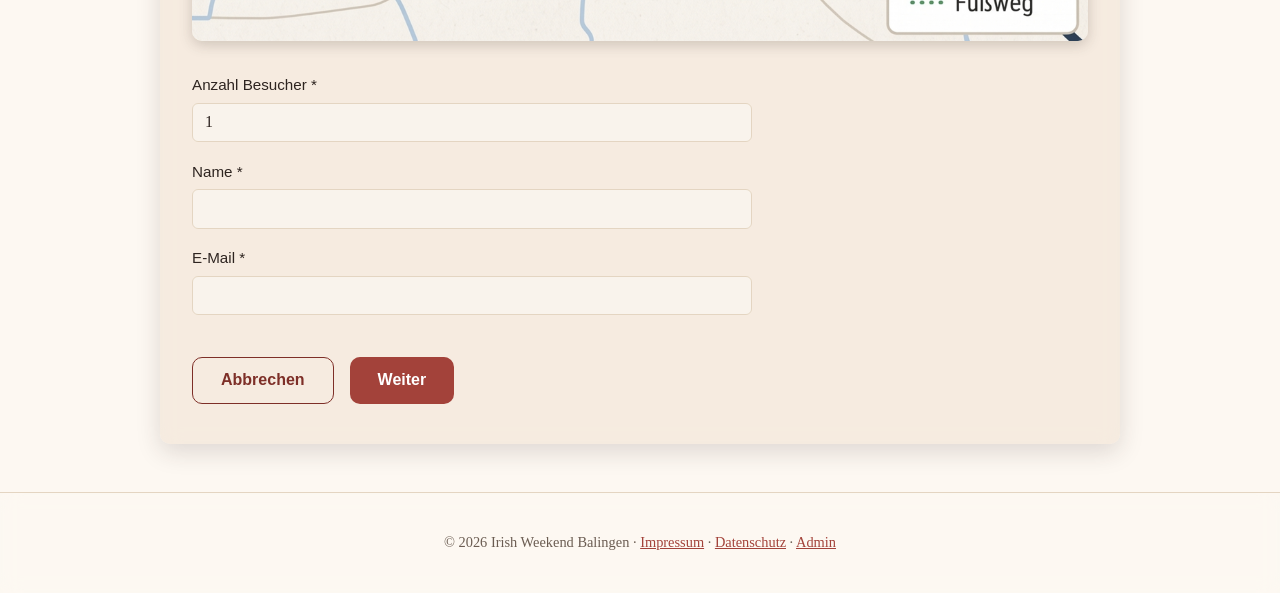
==== commit a8e51221: "Add stylized route map image next to the directions New admin-editable "Anfahrtsplan" image (upload " ====
--- a/index.html
+++ b/index.html
@@ -56,6 +56,7 @@
 
           <div id="zusatz-text-1" class="rich-text"></div>
           <div id="zusatz-text-2" class="rich-text"></div>
+          <img src="img/anfahrtsplan.png" alt="Anfahrtsplan zum Haus der Volkskunst" class="anfahrtsplan-bild" />
 
           <form id="kontakt-form" class="registration-form" novalidate>
             <div class="form-row">
--- a/css/style.css
+++ b/css/style.css
@@ -192,6 +192,18 @@
   padding-left: 1.4rem;
 }
 
+/* Quill-Einrückungsstufen (class="ql-indent-N"). margin-left statt
+   padding-left, damit bei Listenelementen der Bullet-Punkt selbst mit
+   einrückt und nicht nur der Text. */
+.rich-text .ql-indent-1 { margin-left: 1.5em; }
+.rich-text .ql-indent-2 { margin-left: 3em; }
+.rich-text .ql-indent-3 { margin-left: 4.5em; }
+.rich-text .ql-indent-4 { margin-left: 6em; }
+.rich-text .ql-indent-5 { margin-left: 7.5em; }
+.rich-text .ql-indent-6 { margin-left: 9em; }
+.rich-text .ql-indent-7 { margin-left: 10.5em; }
+.rich-text .ql-indent-8 { margin-left: 12em; }
+
 .rich-text strong {
   color: var(--color-primary-dark);
 }
@@ -274,6 +286,32 @@
   border-radius: 10px;
   box-shadow: 0 2px 6px rgba(46, 36, 32, 0.25);
   margin: 1rem 0;
+}
+
+#anfahrtsplan-section {
+  margin: 1.5rem 0;
+  padding: 1.5rem 0;
+  border-top: 1px solid var(--color-border);
+  border-bottom: 1px solid var(--color-border);
+}
+
+.anfahrtsplan-upload-preview {
+  display: block;
+  max-width: 100%;
+  width: 420px;
+  height: auto;
+  border-radius: 10px;
+  box-shadow: 0 2px 6px rgba(46, 36, 32, 0.25);
+  margin: 1rem 0;
+}
+
+.anfahrtsplan-bild {
+  display: block;
+  max-width: 100%;
+  height: auto;
+  border-radius: var(--radius);
+  box-shadow: 0 4px 14px rgba(46, 36, 32, 0.2);
+  margin: 1.5rem 0;
 }
 
 #access-level-hinweis {
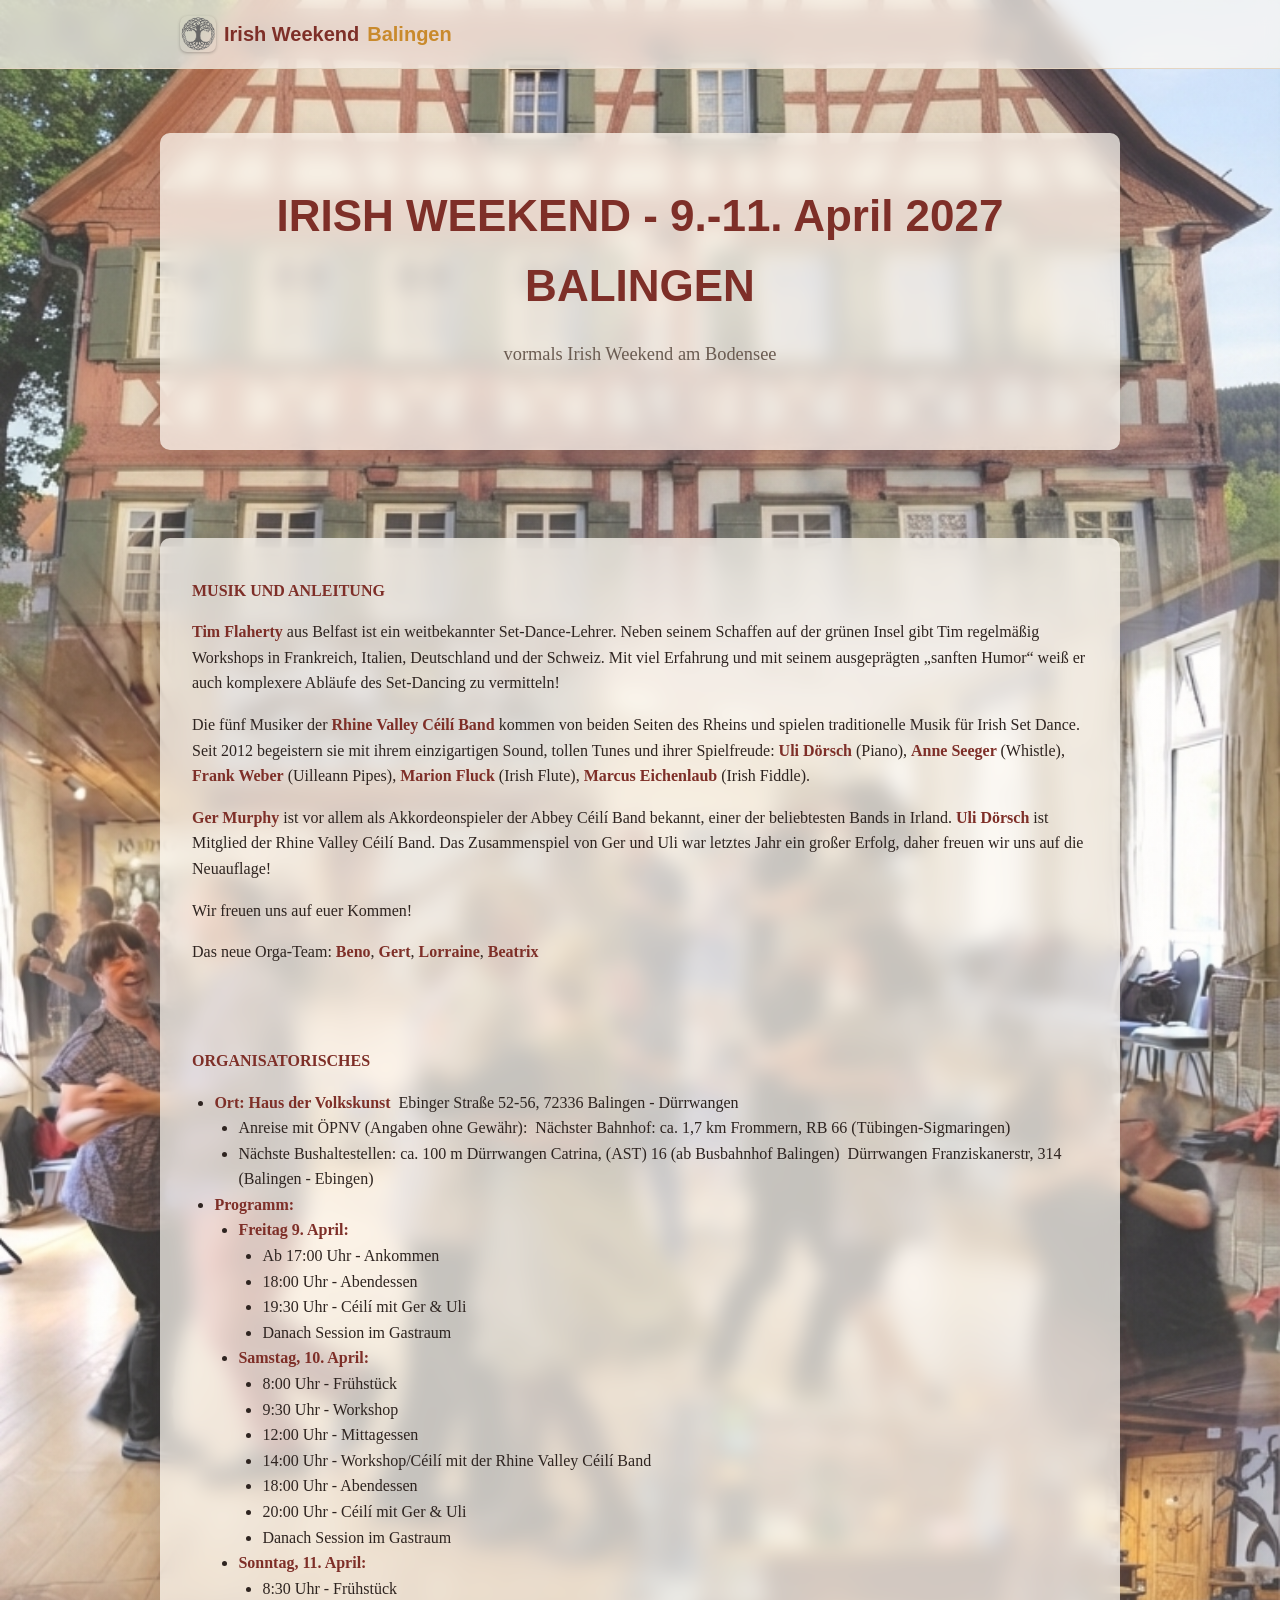
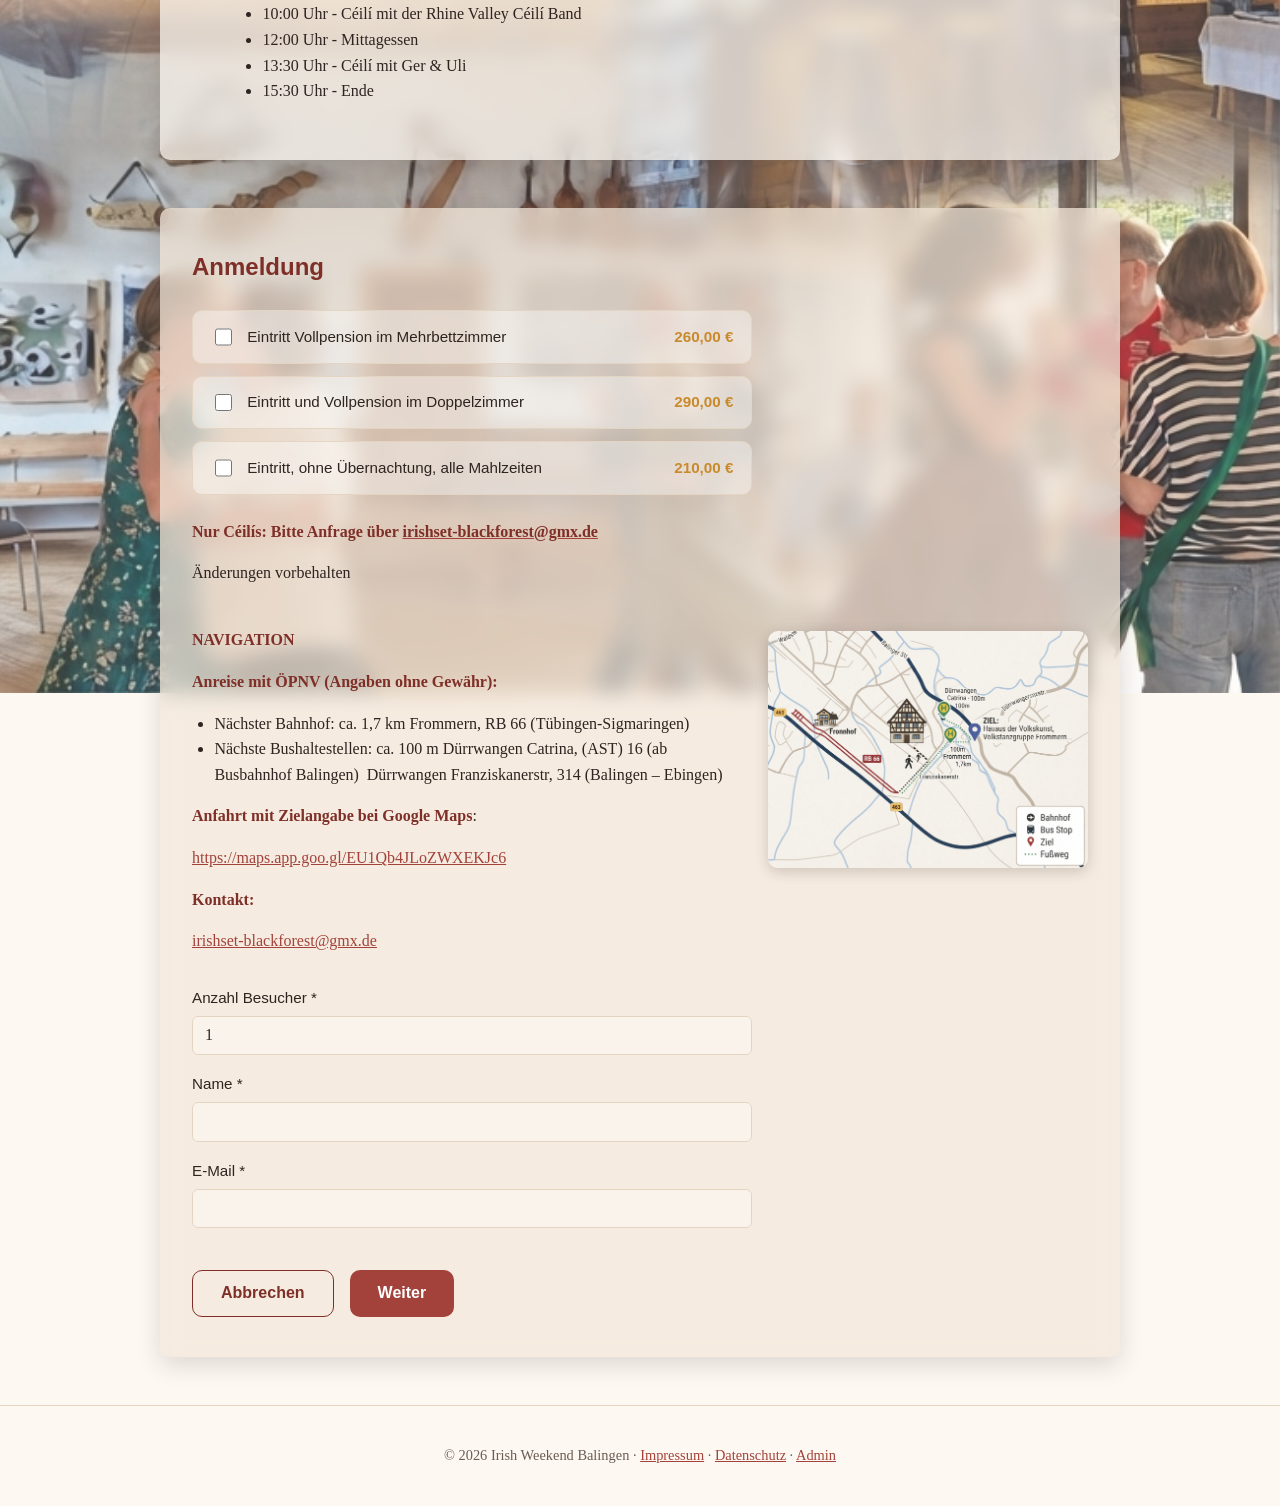
==== commit 33e97301: "Float the route map beside the directions instead of below them The image now sits to the right of t" ====
--- a/index.html
+++ b/index.html
@@ -55,8 +55,10 @@
           <div id="options-list" class="options-list"></div>
 
           <div id="zusatz-text-1" class="rich-text"></div>
-          <div id="zusatz-text-2" class="rich-text"></div>
-          <img src="img/anfahrtsplan.png" alt="Anfahrtsplan zum Haus der Volkskunst" class="anfahrtsplan-bild" />
+          <div class="wegbeschreibung-wrapper">
+            <img src="img/anfahrtsplan.png" alt="Anfahrtsplan zum Haus der Volkskunst" class="anfahrtsplan-bild" />
+            <div id="zusatz-text-2" class="rich-text"></div>
+          </div>
 
           <form id="kontakt-form" class="registration-form" novalidate>
             <div class="form-row">
--- a/css/style.css
+++ b/css/style.css
@@ -305,13 +305,28 @@
   margin: 1rem 0;
 }
 
+.wegbeschreibung-wrapper {
+  display: flow-root;
+}
+
 .anfahrtsplan-bild {
-  display: block;
-  max-width: 100%;
+  float: right;
+  width: 45%;
+  max-width: 320px;
   height: auto;
+  margin: 0.25rem 0 1rem 1.5rem;
   border-radius: var(--radius);
   box-shadow: 0 4px 14px rgba(46, 36, 32, 0.2);
-  margin: 1.5rem 0;
+}
+
+@media (max-width: 600px) {
+  .anfahrtsplan-bild {
+    float: none;
+    display: block;
+    width: 100%;
+    max-width: 320px;
+    margin: 0.25rem auto 1rem;
+  }
 }
 
 #access-level-hinweis {
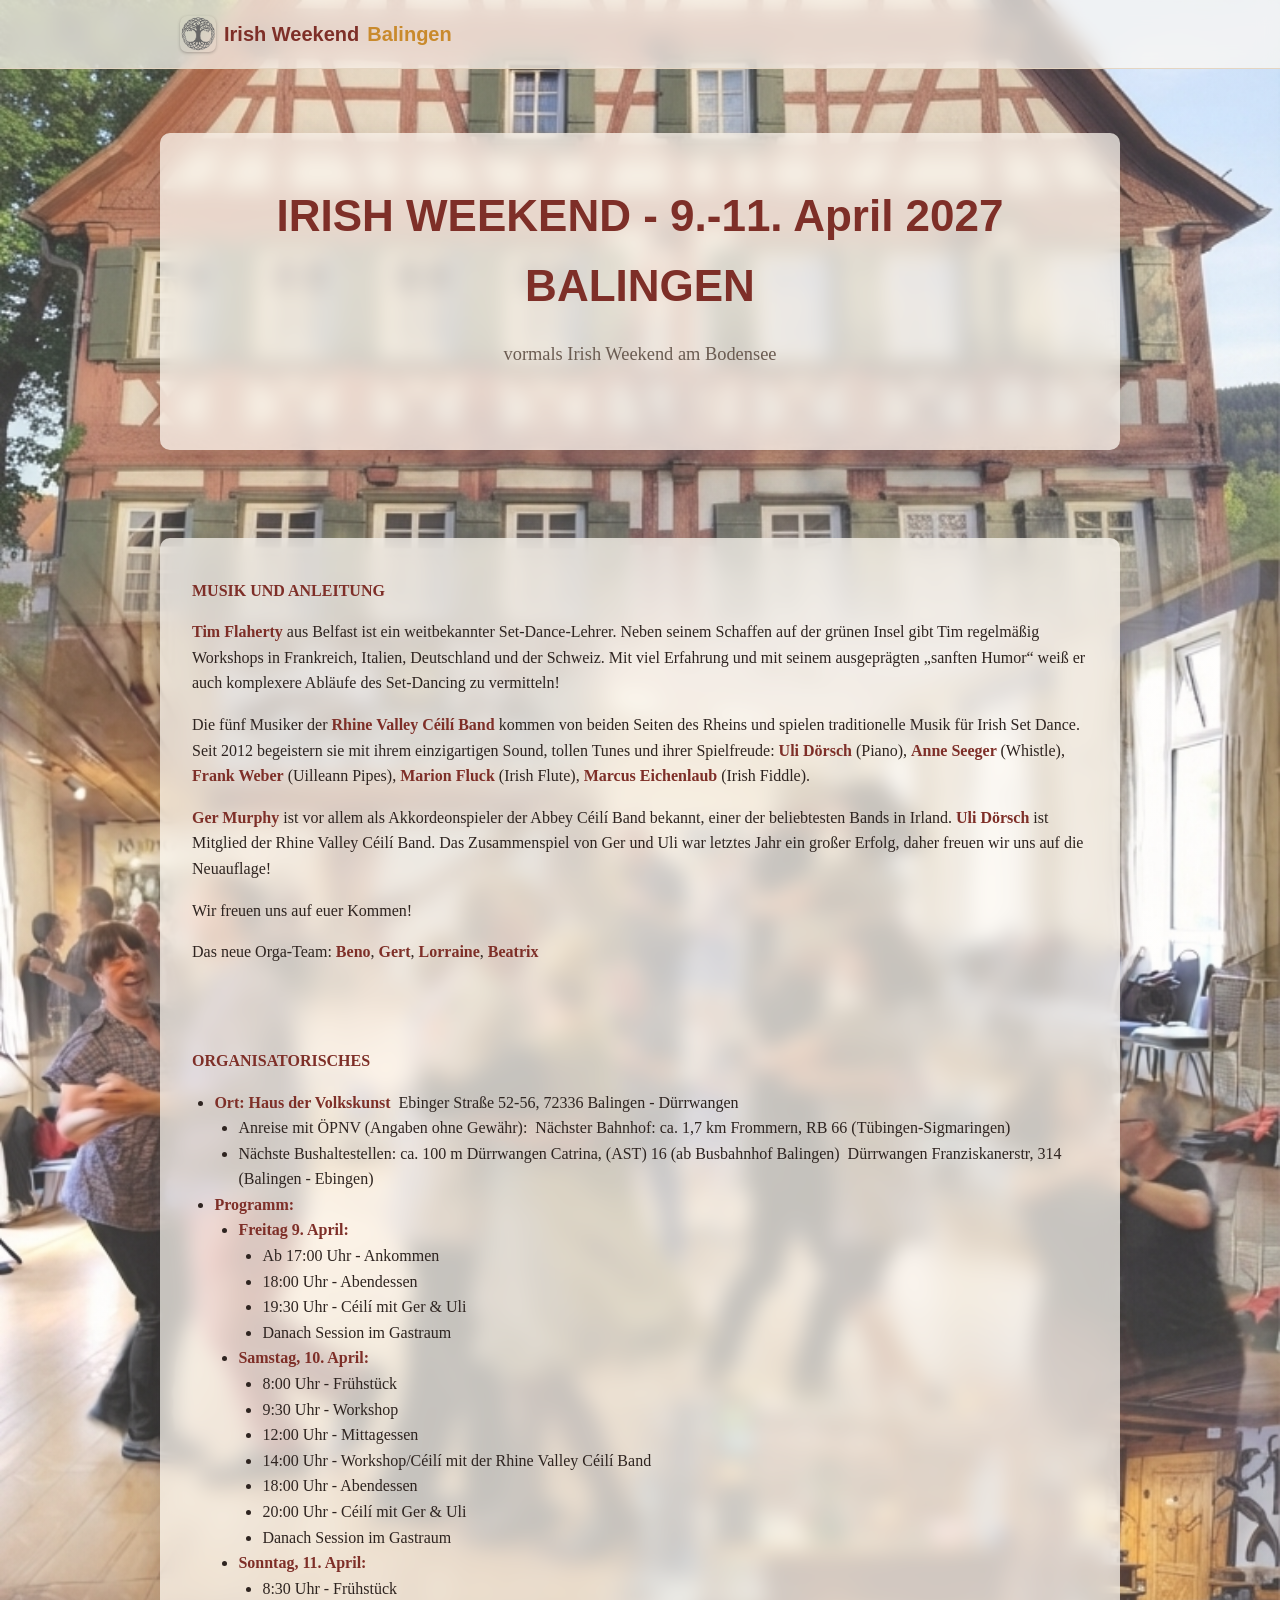
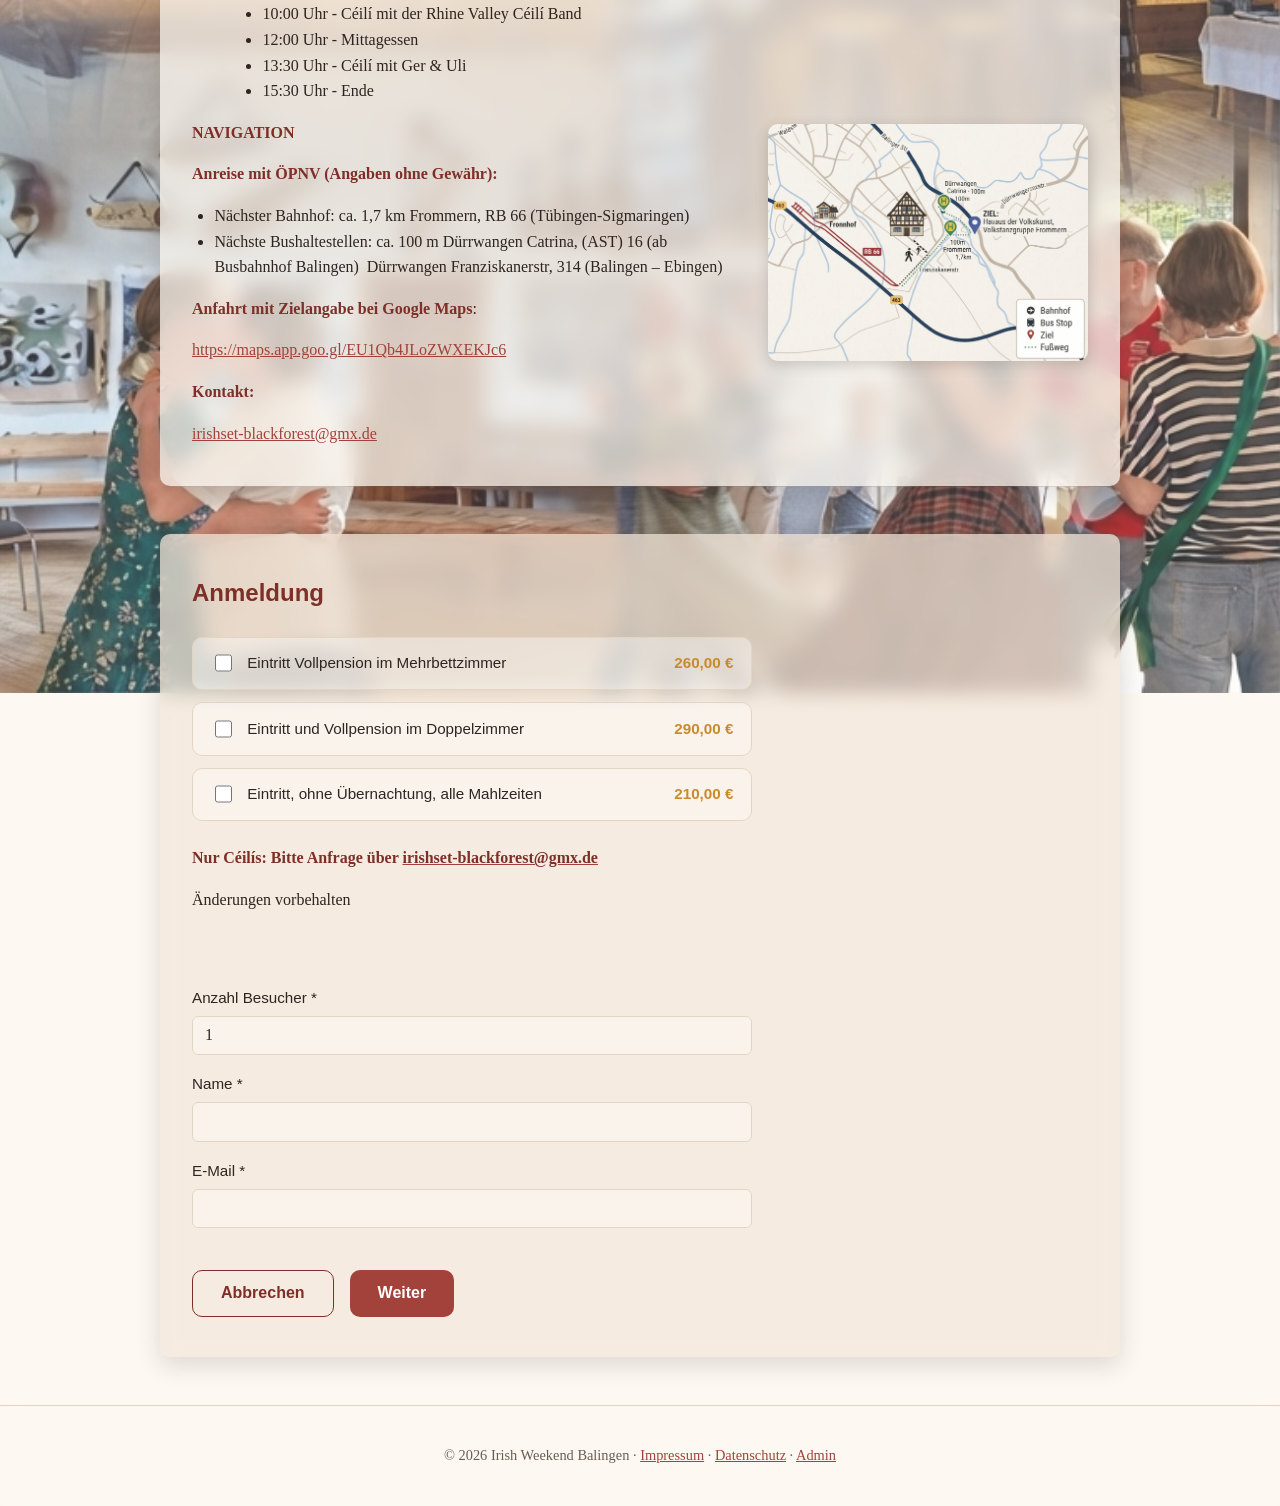
==== commit 561c41c1: "Move Navigation block (with contact) above the registration block Anfahrtsplan image + zusatzText2 (" ====
--- a/index.html
+++ b/index.html
@@ -40,6 +40,10 @@
       <div class="container">
         <div id="info-text-1" class="rich-text"></div>
         <div id="info-text-2" class="rich-text"></div>
+        <div class="wegbeschreibung-wrapper">
+          <img src="img/anfahrtsplan.png" alt="Anfahrtsplan zum Haus der Volkskunst" class="anfahrtsplan-bild" />
+          <div id="zusatz-text-2" class="rich-text"></div>
+        </div>
       </div>
     </section>
 
@@ -55,10 +59,6 @@
           <div id="options-list" class="options-list"></div>
 
           <div id="zusatz-text-1" class="rich-text"></div>
-          <div class="wegbeschreibung-wrapper">
-            <img src="img/anfahrtsplan.png" alt="Anfahrtsplan zum Haus der Volkskunst" class="anfahrtsplan-bild" />
-            <div id="zusatz-text-2" class="rich-text"></div>
-          </div>
 
           <form id="kontakt-form" class="registration-form" novalidate>
             <div class="form-row">
